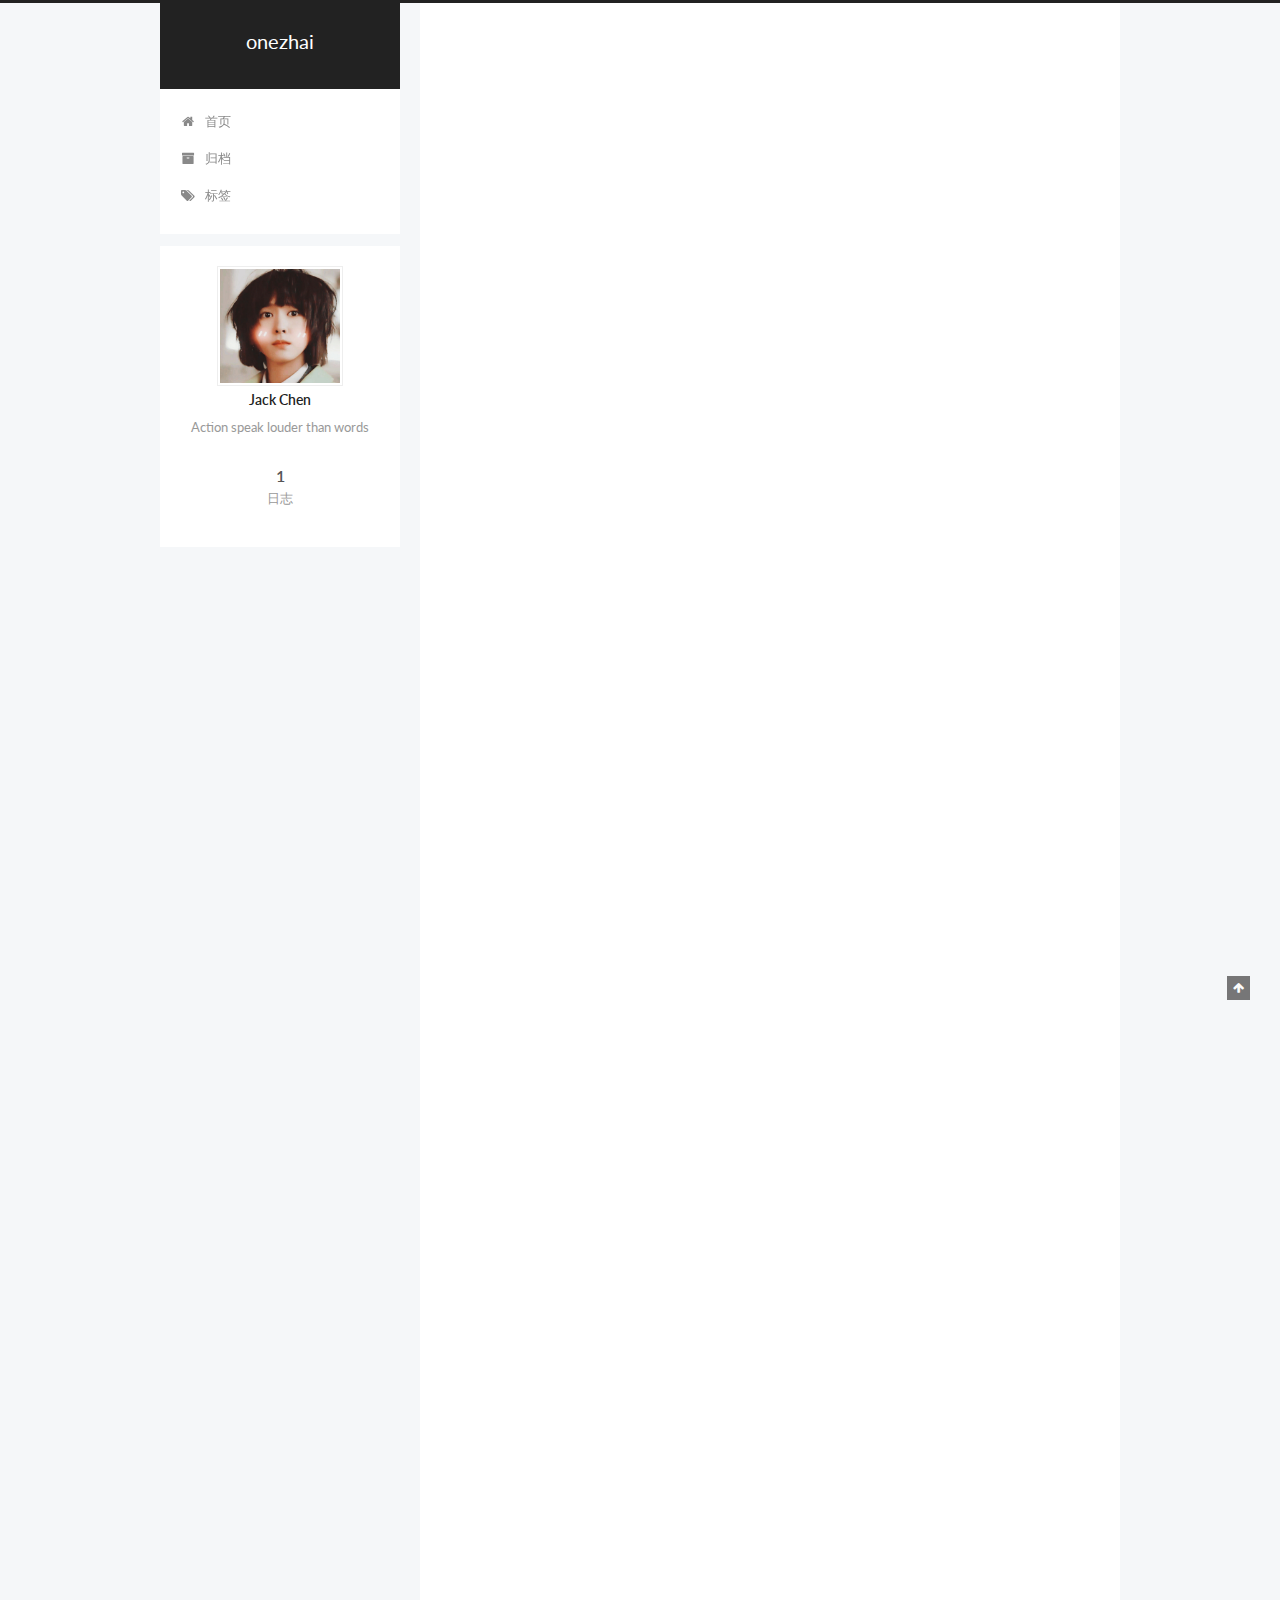
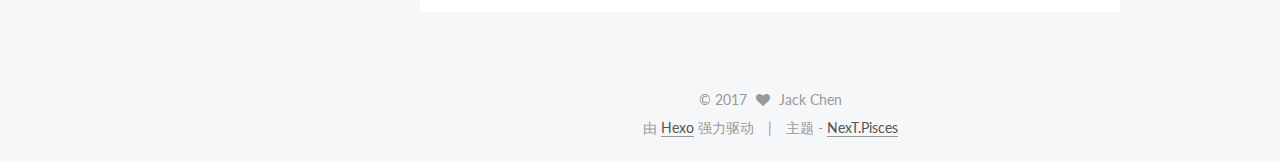
==== index.html @ 9514a241 "Site updated: 2017-02-22 21:26:00" ====
<!doctype html>



  


<html class="theme-next pisces use-motion" lang="zh-Hans">
<head>
  <meta charset="UTF-8"/>
<meta http-equiv="X-UA-Compatible" content="IE=edge" />
<meta name="viewport" content="width=device-width, initial-scale=1, maximum-scale=1"/>



<meta http-equiv="Cache-Control" content="no-transform" />
<meta http-equiv="Cache-Control" content="no-siteapp" />















  
  
  <link href="/lib/fancybox/source/jquery.fancybox.css?v=2.1.5" rel="stylesheet" type="text/css" />




  
  
  
  

  
    
    
  

  

  

  

  

  
    
    
    <link href="//fonts.googleapis.com/css?family=Lato:300,300italic,400,400italic,700,700italic&subset=latin,latin-ext" rel="stylesheet" type="text/css">
  






<link href="/lib/font-awesome/css/font-awesome.min.css?v=4.6.2" rel="stylesheet" type="text/css" />

<link href="/css/main.css?v=5.1.0" rel="stylesheet" type="text/css" />


  <meta name="keywords" content="Hexo, NexT" />








  <link rel="shortcut icon" type="image/x-icon" href="/favicon.ico?v=5.1.0" />






<meta name="description" content="Action speak louder than words">
<meta property="og:type" content="website">
<meta property="og:title" content="onezhai">
<meta property="og:url" content="http://yoursite.com/index.html">
<meta property="og:site_name" content="onezhai">
<meta property="og:description" content="Action speak louder than words">
<meta name="twitter:card" content="summary">
<meta name="twitter:title" content="onezhai">
<meta name="twitter:description" content="Action speak louder than words">



<script type="text/javascript" id="hexo.configurations">
  var NexT = window.NexT || {};
  var CONFIG = {
    root: '/',
    scheme: 'Pisces',
    sidebar: {"position":"left","display":"post","offset":12,"offset_float":0,"b2t":false,"scrollpercent":false},
    fancybox: true,
    motion: true,
    duoshuo: {
      userId: '0',
      author: '博主'
    },
    algolia: {
      applicationID: '',
      apiKey: '',
      indexName: '',
      hits: {"per_page":10},
      labels: {"input_placeholder":"Search for Posts","hits_empty":"We didn't find any results for the search: ${query}","hits_stats":"${hits} results found in ${time} ms"}
    }
  };
</script>



  <link rel="canonical" href="http://yoursite.com/"/>





  <title> onezhai </title>
</head>

<body itemscope itemtype="http://schema.org/WebPage" lang="zh-Hans">

  














  
  
    
  

  <div class="container one-collumn sidebar-position-left 
   page-home 
 ">
    <div class="headband"></div>

    <header id="header" class="header" itemscope itemtype="http://schema.org/WPHeader">
      <div class="header-inner"><div class="site-brand-wrapper">
  <div class="site-meta ">
    

    <div class="custom-logo-site-title">
      <a href="/"  class="brand" rel="start">
        <span class="logo-line-before"><i></i></span>
        <span class="site-title">onezhai</span>
        <span class="logo-line-after"><i></i></span>
      </a>
    </div>
      
        <p class="site-subtitle"></p>
      
  </div>

  <div class="site-nav-toggle">
    <button>
      <span class="btn-bar"></span>
      <span class="btn-bar"></span>
      <span class="btn-bar"></span>
    </button>
  </div>
</div>

<nav class="site-nav">
  

  
    <ul id="menu" class="menu">
      
        
        <li class="menu-item menu-item-home">
          <a href="/" rel="section">
            
              <i class="menu-item-icon fa fa-fw fa-home"></i> <br />
            
            首页
          </a>
        </li>
      
        
        <li class="menu-item menu-item-archives">
          <a href="/archives" rel="section">
            
              <i class="menu-item-icon fa fa-fw fa-archive"></i> <br />
            
            归档
          </a>
        </li>
      
        
        <li class="menu-item menu-item-tags">
          <a href="/tags" rel="section">
            
              <i class="menu-item-icon fa fa-fw fa-tags"></i> <br />
            
            标签
          </a>
        </li>
      

      
    </ul>
  

  
</nav>



 </div>
    </header>

    <main id="main" class="main">
      <div class="main-inner">
        <div class="content-wrap">
          <div id="content" class="content">
            
  <section id="posts" class="posts-expand">
    
      

  

  
  
  

  <article class="post post-type-normal " itemscope itemtype="http://schema.org/Article">
  <link itemprop="mainEntityOfPage" href="http://yoursite.com/2017/02/22/生成树与多实例生成树/">

  <span style="display:none" itemprop="author" itemscope itemtype="http://schema.org/Person">
    <meta itemprop="name" content="Jack Chen">
    <meta itemprop="description" content="">
    <meta itemprop="image" content="/uploads/touxiang.jpg">
  </span>

  <span style="display:none" itemprop="publisher" itemscope itemtype="http://schema.org/Organization">
    <meta itemprop="name" content="onezhai">
    <span style="display:none" itemprop="logo" itemscope itemtype="http://schema.org/ImageObject">
      <img style="display:none;" itemprop="url image" alt="onezhai" src="">
    </span>
  </span>

    
      <header class="post-header">

        
        
          <h1 class="post-title" itemprop="name headline">
            
            
              
                
                <a class="post-title-link" href="/2017/02/22/生成树与多实例生成树/" itemprop="url">
                  生成树与多实例生成树
                </a>
              
            
          </h1>
        

        <div class="post-meta">
          <span class="post-time">
            
              <span class="post-meta-item-icon">
                <i class="fa fa-calendar-o"></i>
              </span>
              
                <span class="post-meta-item-text">发表于</span>
              
              <time title="创建于" itemprop="dateCreated datePublished" datetime="2017-02-22T21:21:37+08:00">
                2017-02-22
              </time>
            

            

            
          </span>

          

          
            
          

          
          

          

          

          

        </div>
      </header>
    


    <div class="post-body" itemprop="articleBody">

      
      

      
        
          
            <p>生成树的作用<br>冗余（备份），消除环路，负载均衡<br>生成树是二层的协议，所以是交换机之间的协议，主要通过发送BPDU来确定网络拓扑结构，<br>BPDU（网桥协议数据单元）计算无环生成树<br>TCNBPDU 当拓扑变化时产生，主要是为了缩短mac地址表的刷新时间<br>BID （根桥ID）最小的为根桥，由根桥形成一棵“树”<br>当接入的根桥ID小于原拓扑的根桥ID时，根桥产生表更<br>功能<br>避免局域网单点故障，网络环路，解决“广播风暴”<br>路由备份，当一个交换产生故障时，环路消失，路由自动切换到另一台设备。<br>负载均衡，通过设置vlan通过的优先级，来指定固定的vlan走不通的交换设备出去，进行负载均衡，当一台交换故障，环路消失，自动切换，保证网络的连通性。<br>状态<br>BLOCKING阻塞状态 ，这时是没有“树”的。<br>Listening 侦听状态 这是互发BPDU 状态<br>learning 学习状态 这是是互相学习vlan状态，选出根<br>forwarding 建立成功<br>根桥的选举<br>比较桥ID ：优先级+mac （优先级默认都是32768+vlanid），端口默认优先级是128<br>根端口：每一个非根桥上都有一个根端口<br>比较到根桥的开销，开销小的为优，开销相同比较对端端口ID</p>
<p>STP的几种协议<br>基于vlan的有<br>pvst 和rapid-pvst<br>生成树和快速生成树</p>
<p>生成树的收敛时间大约为（30s~50s）<br>快速生成树的收敛时间为（3s）<br>MST 多实例生成树<br>多用于vlan过多的场合，把具备相同vlan特征的pvst（生成树）捆绑成一条减少vlan实例，减少资源消耗。<br>VTP vlan学习协议 ，同步vlan<br>有三个模式， server  transparent（透明模式，不发送vlan，也不学习vlan） client（客户端模式，向server学习vlan）<br>但是vlan的学习，并不是以这个为根据，而是以vtp 的修订号为依据（修订号即vlan同步的次数，没同步一次，vtp的修订号加一），修订号低的向高的学习vlan，学习的同时修订号改变。假设有一台新的交换机加入原有拓扑，修订号为高，原设备为旧设备修订号低，那么就会造成原有vlan的变化，造成无法想象的后果。<br>STP的优化<br>优化包括，快速端口，BPDU保护，BPDU过滤<br>portfast 快速端口，成功后，使得端口跳过侦听状态直接建立，端口在建立后，收到BPDU则这个特性消失<br>BPDU保护，主要防治私自接人交换机，导致网络拓扑改变，当接入交换机时，由于是二层设备，默认就开始发送BPDP来发现并划分拓扑。当开启BPDU保护时接收到或者发送BPDU时都会使得端口down<br>BPDU过滤，当接收到BPDU时，自动丢弃，不进行，BPDU的交换，确认拓扑结构<br>STP只能在access端口下配置，无法在trunk下配置。</p>

          
        
      
    </div>

    <div>
      
    </div>

    <div>
      
    </div>


    <footer class="post-footer">
      

      

      

      
      
        <div class="post-eof"></div>
      
    </footer>
  </article>


    
  </section>

  

          
          </div>
          


          

        </div>
        
          
  
  <div class="sidebar-toggle">
    <div class="sidebar-toggle-line-wrap">
      <span class="sidebar-toggle-line sidebar-toggle-line-first"></span>
      <span class="sidebar-toggle-line sidebar-toggle-line-middle"></span>
      <span class="sidebar-toggle-line sidebar-toggle-line-last"></span>
    </div>
  </div>

  <aside id="sidebar" class="sidebar">
    <div class="sidebar-inner">

      

      

      <section class="site-overview sidebar-panel sidebar-panel-active">
        <div class="site-author motion-element" itemprop="author" itemscope itemtype="http://schema.org/Person">
          <img class="site-author-image" itemprop="image"
               src="/uploads/touxiang.jpg"
               alt="Jack Chen" />
          <p class="site-author-name" itemprop="name">Jack Chen</p>
           
              <p class="site-description motion-element" itemprop="description">Action speak louder than words</p>
          
        </div>
        <nav class="site-state motion-element">
        
          
            <div class="site-state-item site-state-posts">
              <a href="/archives">
                <span class="site-state-item-count">1</span>
                <span class="site-state-item-name">日志</span>
              </a>
            </div>
          

          

          

        </nav>

        

        <div class="links-of-author motion-element">
          
        </div>

        
        

        
        

        


      </section>

      

      

    </div>
  </aside>


        
      </div>
    </main>

    <footer id="footer" class="footer">
      <div class="footer-inner">
        <div class="copyright" >
  
  &copy; 
  <span itemprop="copyrightYear">2017</span>
  <span class="with-love">
    <i class="fa fa-heart"></i>
  </span>
  <span class="author" itemprop="copyrightHolder">Jack Chen</span>
</div>


<div class="powered-by">
  由 <a class="theme-link" href="https://hexo.io">Hexo</a> 强力驱动
</div>

<div class="theme-info">
  主题 -
  <a class="theme-link" href="https://github.com/iissnan/hexo-theme-next">
    NexT.Pisces
  </a>
</div>


        

        
      </div>
    </footer>

    
      <div class="back-to-top">
        <i class="fa fa-arrow-up"></i>
        
      </div>
    
    
  </div>

  

<script type="text/javascript">
  if (Object.prototype.toString.call(window.Promise) !== '[object Function]') {
    window.Promise = null;
  }
</script>









  




  
  <script type="text/javascript" src="/lib/jquery/index.js?v=2.1.3"></script>

  
  <script type="text/javascript" src="/lib/fastclick/lib/fastclick.min.js?v=1.0.6"></script>

  
  <script type="text/javascript" src="/lib/jquery_lazyload/jquery.lazyload.js?v=1.9.7"></script>

  
  <script type="text/javascript" src="/lib/velocity/velocity.min.js?v=1.2.1"></script>

  
  <script type="text/javascript" src="/lib/velocity/velocity.ui.min.js?v=1.2.1"></script>

  
  <script type="text/javascript" src="/lib/fancybox/source/jquery.fancybox.pack.js?v=2.1.5"></script>


  


  <script type="text/javascript" src="/js/src/utils.js?v=5.1.0"></script>

  <script type="text/javascript" src="/js/src/motion.js?v=5.1.0"></script>



  
  


  <script type="text/javascript" src="/js/src/affix.js?v=5.1.0"></script>

  <script type="text/javascript" src="/js/src/schemes/pisces.js?v=5.1.0"></script>



  

  


  <script type="text/javascript" src="/js/src/bootstrap.js?v=5.1.0"></script>



  



  




	





  





  
    

    
  





  



  
  

  

  

  

  


  

</body>
</html>
---- css/main.css ----
/* normalize.css v3.0.2 | MIT License | git.io/normalize */
html {
  font-family: sans-serif; /* 1 */
  -ms-text-size-adjust: 100%; /* 2 */
  -webkit-text-size-adjust: 100%; /* 2 */
}
body {
  margin: 0;
}
article,
aside,
details,
figcaption,
figure,
footer,
header,
hgroup,
main,
menu,
nav,
section,
summary {
  display: block;
}
audio,
canvas,
progress,
video {
  display: inline-block; /* 1 */
  vertical-align: baseline; /* 2 */
}
audio:not([controls]) {
  display: none;
  height: 0;
}
[hidden],
template {
  display: none;
}
a {
  background-color: transparent;
}
a:active,
a:hover {
  outline: 0;
}
abbr[title] {
  border-bottom: 1px dotted;
}
b,
strong {
  font-weight: bold;
}
dfn {
  font-style: italic;
}
h1 {
  font-size: 2em;
  margin: 0.67em 0;
}
mark {
  background: #ff0;
  color: #000;
}
small {
  font-size: 80%;
}
sub,
sup {
  font-size: 75%;
  line-height: 0;
  position: relative;
  vertical-align: baseline;
}
sup {
  top: -0.5em;
}
sub {
  bottom: -0.25em;
}
img {
  border: 0;
}
svg:not(:root) {
  overflow: hidden;
}
figure {
  margin: 1em 40px;
}
hr {
  -moz-box-sizing: content-box;
  box-sizing: content-box;
  height: 0;
}
pre {
  overflow: auto;
}
code,
kbd,
pre,
samp {
  font-family: monospace, monospace;
  font-size: 1em;
}
button,
input,
optgroup,
select,
textarea {
  color: inherit; /* 1 */
  font: inherit; /* 2 */
  margin: 0; /* 3 */
}
button {
  overflow: visible;
}
button,
select {
  text-transform: none;
}
button,
html input[type="button"],
input[type="reset"],
input[type="submit"] {
  -webkit-appearance: button; /* 2 */
  cursor: pointer; /* 3 */
}
button[disabled],
html input[disabled] {
  cursor: default;
}
button::-moz-focus-inner,
input::-moz-focus-inner {
  border: 0;
  padding: 0;
}
input {
  line-height: normal;
}
input[type="checkbox"],
input[type="radio"] {
  box-sizing: border-box; /* 1 */
  padding: 0; /* 2 */
}
input[type="number"]::-webkit-inner-spin-button,
input[type="number"]::-webkit-outer-spin-button {
  height: auto;
}
input[type="search"] {
  -webkit-appearance: textfield; /* 1 */
  -moz-box-sizing: content-box;
  -webkit-box-sizing: content-box; /* 2 */
  box-sizing: content-box;
}
input[type="search"]::-webkit-search-cancel-button,
input[type="search"]::-webkit-search-decoration {
  -webkit-appearance: none;
}
fieldset {
  border: 1px solid #c0c0c0;
  margin: 0 2px;
  padding: 0.35em 0.625em 0.75em;
}
legend {
  border: 0; /* 1 */
  padding: 0; /* 2 */
}
textarea {
  overflow: auto;
}
optgroup {
  font-weight: bold;
}
table {
  border-collapse: collapse;
  border-spacing: 0;
}
td,
th {
  padding: 0;
}
::selection {
  background: #262a30;
  color: #fff;
}
body {
  position: relative;
  font-family: 'Lato', "PingFang SC", "Microsoft YaHei", sans-serif;
  font-size: 14px;
  line-height: 2;
  color: #555;
  background: #f5f7f9;
}
@media (max-width: 767px) {
  body {
    padding-right: 0 !important;
  }
}
@media (min-width: 768px) and (max-width: 991px) {
  body {
    padding-right: 0 !important;
  }
}
@media (min-width: 1600px) {
  body {
    font-size: 16px;
  }
}
h1,
h2,
h3,
h4,
h5,
h6 {
  margin: 0;
  padding: 0;
  font-weight: bold;
  line-height: 1.5;
  font-family: 'Lato', "PingFang SC", "Microsoft YaHei", sans-serif;
}
h2,
h3,
h4,
h5,
h6 {
  margin: 20px 0 15px;
}
h1 {
  font-size: 22px;
}
@media (max-width: 767px) {
  h1 {
    font-size: 18px;
  }
}
h2 {
  font-size: 20px;
}
@media (max-width: 767px) {
  h2 {
    font-size: 16px;
  }
}
h3 {
  font-size: 18px;
}
@media (max-width: 767px) {
  h3 {
    font-size: 14px;
  }
}
h4 {
  font-size: 16px;
}
@media (max-width: 767px) {
  h4 {
    font-size: 12px;
  }
}
h5 {
  font-size: 14px;
}
@media (max-width: 767px) {
  h5 {
    font-size: 10px;
  }
}
h6 {
  font-size: 12px;
}
@media (max-width: 767px) {
  h6 {
    font-size: 8px;
  }
}
p {
  margin: 0 0 25px 0;
}
a {
  color: #555;
  text-decoration: none;
  border-bottom: 1px solid #999;
  word-wrap: break-word;
}
a:hover {
  color: #222;
  border-bottom-color: #222;
}
ul {
  list-style: none;
}
blockquote {
  margin: 0;
  padding: 0;
}
img {
  display: block;
  margin: auto;
  max-width: 100%;
  height: auto;
}
hr {
  margin: 40px 0;
  height: 3px;
  border: none;
  background-color: #ddd;
  background-image: repeating-linear-gradient(-45deg, #fff, #fff 4px, transparent 4px, transparent 8px);
}
blockquote {
  padding: 0 15px;
  color: #666;
  border-left: 4px solid #ddd;
}
blockquote cite::before {
  content: "-";
  padding: 0 5px;
}
dt {
  font-weight: 700;
}
dd {
  margin: 0;
  padding: 0;
}
.text-left {
  text-align: left;
}
.text-center {
  text-align: center;
}
.text-right {
  text-align: right;
}
.text-justify {
  text-align: justify;
}
.text-nowrap {
  white-space: nowrap;
}
.text-lowercase {
  text-transform: lowercase;
}
.text-uppercase {
  text-transform: uppercase;
}
.text-capitalize {
  text-transform: capitalize;
}
.center-block {
  display: block;
  margin-left: auto;
  margin-right: auto;
}
.clearfix:before,
.clearfix:after {
  content: " ";
  display: table;
}
.clearfix:after {
  clear: both;
}
.pullquote {
  width: 45%;
}
.pullquote.left {
  float: left;
  margin-left: 5px;
  margin-right: 10px;
}
.pullquote.right {
  float: right;
  margin-left: 10px;
  margin-right: 5px;
}
.affix.affix.affix {
  position: fixed;
}
.translation {
  margin-top: -20px;
  font-size: 14px;
  color: #999;
}
.scrollbar-measure {
  width: 100px;
  height: 100px;
  overflow: scroll;
  position: absolute;
  top: -9999px;
}
.use-motion .motion-element {
  opacity: 0;
}
table {
  margin: 20px 0;
  width: 100%;
  border-collapse: collapse;
  border-spacing: 0;
  border: 1px solid #ddd;
  font-size: 14px;
  table-layout: fixed;
  word-wrap: break-all;
}
table>tbody>tr:nth-of-type(odd) {
  background-color: #f9f9f9;
}
table>tbody>tr:hover {
  background-color: #f5f5f5;
}
caption,
th,
td {
  padding: 8px;
  text-align: left;
  vertical-align: middle;
  font-weight: normal;
}
th,
td {
  border-bottom: 3px solid #ddd;
  border-right: 1px solid #eee;
}
th {
  padding-bottom: 10px;
  font-weight: 700;
}
td {
  border-bottom-width: 1px;
}
html,
body {
  height: 100%;
}
.container {
  position: relative;
  min-height: 100%;
}
.header-inner {
  margin: 0 auto;
  padding: 100px 0 70px;
  width: 700px;
}
@media (min-width: 1600px) {
  .container .header-inner {
    width: 900px;
  }
}
.main {
  padding-bottom: 150px;
}
.main-inner {
  margin: 0 auto;
  width: 700px;
}
@media (min-width: 1600px) {
  .container .main-inner {
    width: 900px;
  }
}
.footer {
  position: absolute;
  left: 0;
  bottom: 0;
  width: 100%;
  min-height: 50px;
}
.footer-inner {
  box-sizing: border-box;
  margin: 20px auto;
  width: 700px;
}
@media (min-width: 1600px) {
  .container .footer-inner {
    width: 900px;
  }
}
pre,
.highlight {
  overflow: auto;
  margin: 20px 0;
  padding: 0;
  font-size: 13px;
  color: #4d4d4c;
  background: #f7f7f7;
  line-height: 1.6;
}
pre,
code {
  font-family: consolas, Menlo, "PingFang SC", "Microsoft YaHei", monospace;
}
code {
  padding: 2px 4px;
  word-wrap: break-word;
  color: #4d4d4c;
  background: #f7f7f7;
  border-radius: 3px;
  font-size: 13px;
}
pre code {
  padding: 0;
  color: #4d4d4c;
  background: none;
  text-shadow: none;
}
.highlight {
  border-radius: 1px;
}
.highlight pre {
  border: none;
  margin: 0;
  padding: 10px 0;
}
.highlight table {
  margin: 0;
  width: auto;
  border: none;
}
.highlight td {
  border: none;
  padding: 0;
}
.highlight figcaption {
  font-size: 1em;
  color: #4d4d4c;
  line-height: 1em;
  margin-bottom: 1em;
}
.highlight figcaption:before,
.highlight figcaption:after {
  content: " ";
  display: table;
}
.highlight figcaption:after {
  clear: both;
}
.highlight figcaption a {
  float: right;
  color: #4d4d4c;
}
.highlight figcaption a:hover {
  border-bottom-color: #4d4d4c;
}
.highlight .gutter pre {
  padding-left: 10px;
  padding-right: 10px;
  color: #869194;
  text-align: right;
  background-color: #eff2f3;
}
.highlight .code pre {
  padding-left: 10px;
  padding-right: 10px;
  background-color: #f7f7f7;
}
.highlight .line {
  height: 20px;
}
.gutter {
  -webkit-user-select: none;
  -moz-user-select: none;
  -ms-user-select: none;
  user-select: none;
}
.gist table {
  width: auto;
}
.gist table td {
  border: none;
}
pre .deletion {
  background: #fdd;
}
pre .addition {
  background: #dfd;
}
pre .meta {
  color: #8959a8;
}
pre .comment {
  color: #8e908c;
}
pre .variable,
pre .attribute,
pre .tag,
pre .regexp,
pre .ruby .constant,
pre .xml .tag .title,
pre .xml .pi,
pre .xml .doctype,
pre .html .doctype,
pre .css .id,
pre .css .class,
pre .css .pseudo {
  color: #c82829;
}
pre .number,
pre .preprocessor,
pre .built_in,
pre .literal,
pre .params,
pre .constant,
pre .command {
  color: #f5871f;
}
pre .ruby .class .title,
pre .css .rules .attribute,
pre .string,
pre .value,
pre .inheritance,
pre .header,
pre .ruby .symbol,
pre .xml .cdata,
pre .special,
pre .number,
pre .formula {
  color: #718c00;
}
pre .title,
pre .css .hexcolor {
  color: #3e999f;
}
pre .function,
pre .python .decorator,
pre .python .title,
pre .ruby .function .title,
pre .ruby .title .keyword,
pre .perl .sub,
pre .javascript .title,
pre .coffeescript .title {
  color: #4271ae;
}
pre .keyword,
pre .javascript .function {
  color: #8959a8;
}
.full-image.full-image.full-image {
  border: none;
  max-width: 100%;
  width: auto;
  margin: 20px auto;
}
@media (min-width: 992px) {
  .full-image.full-image.full-image {
    max-width: none;
    width: 118%;
    margin: 0 -9%;
  }
}
.blockquote-center,
.page-home .post-type-quote blockquote,
.page-post-detail .post-type-quote blockquote {
  position: relative;
  margin: 40px 0;
  padding: 0;
  border-left: none;
  text-align: center;
}
.blockquote-center::before,
.page-home .post-type-quote blockquote::before,
.page-post-detail .post-type-quote blockquote::before,
.blockquote-center::after,
.page-home .post-type-quote blockquote::after,
.page-post-detail .post-type-quote blockquote::after {
  position: absolute;
  content: ' ';
  display: block;
  width: 100%;
  height: 24px;
  opacity: 0.2;
  background-repeat: no-repeat;
  background-position: 0 -6px;
  background-size: 22px 22px;
}
.blockquote-center::before,
.page-home .post-type-quote blockquote::before,
.page-post-detail .post-type-quote blockquote::before {
  top: -20px;
  background-image: url("../images/quote-l.svg");
  border-top: 1px solid #ccc;
}
.blockquote-center::after,
.page-home .post-type-quote blockquote::after,
.page-post-detail .post-type-quote blockquote::after {
  bottom: -20px;
  background-image: url("../images/quote-r.svg");
  border-bottom: 1px solid #ccc;
  background-position: 100% 8px;
}
.blockquote-center p,
.page-home .post-type-quote blockquote p,
.page-post-detail .post-type-quote blockquote p,
.blockquote-center div,
.page-home .post-type-quote blockquote div,
.page-post-detail .post-type-quote blockquote div {
  text-align: center;
}
.post .post-body .group-picture img {
  box-sizing: border-box;
  padding: 0 3px;
  border: none;
}
.post .group-picture-row {
  overflow: hidden;
  margin-top: 6px;
}
.post .group-picture-row:first-child {
  margin-top: 0;
}
.post .group-picture-column {
  float: left;
}
.page-post-detail .post-body .group-picture-column {
  float: none;
  margin-top: 10px;
  width: auto !important;
}
.page-post-detail .post-body .group-picture-column img {
  margin: 0 auto;
}
.page-archive .group-picture-container {
  overflow: hidden;
}
.page-archive .group-picture-row {
  float: left;
}
.page-archive .group-picture-row:first-child {
  margin-top: 6px;
}
.page-archive .group-picture-column {
  max-width: 150px;
  max-height: 150px;
}
.note {
  padding: 20px;
  margin: 20px 0;
  border: 1px solid #eee;
  border-left-width: 5px;
  border-radius: 3px;
}
.note h2,
.note h3,
.note h4,
.note h5,
.note h6 {
  margin-top: 0;
  margin-bottom: 5px;
}
.note p:last-child {
  margin-bottom: 0;
}
.note code {
  border-radius: 3px;
}
.note+.note {
  margin-top: -5px;
}
.default {
  border-left-color: #777;
}
.default h2,
.default h3,
.default h4,
.default h5,
.default h6 {
  color: #777;
}
.primary {
  border-left-color: #428bca;
}
.primary h2,
.primary h3,
.primary h4,
.primary h5,
.primary h6 {
  color: #428bca;
}
.success {
  border-left-color: #5cb85c;
}
.success h2,
.success h3,
.success h4,
.success h5,
.success h6 {
  color: #5cb85c;
}
.danger {
  border-left-color: #d9534f;
}
.danger h2,
.danger h3,
.danger h4,
.danger h5,
.danger h6 {
  color: #d9534f;
}
.warning {
  border-left-color: #f0ad4e;
}
.warning h2,
.warning h3,
.warning h4,
.warning h5,
.warning h6 {
  color: #f0ad4e;
}
.info {
  border-left-color: #5bc0de;
}
.info h2,
.info h3,
.info h4,
.info h5,
.info h6 {
  color: #5bc0de;
}
.exturl {
  background-color: transparent;
  cursor: pointer;
  border-bottom: 1px solid #999;
}
.exturl .fa {
  font-size: 14px;
}
.exturl:active,
.exturl:hover {
  outline: 0;
  color: #222;
  border-bottom-color: #222;
}
.btn {
  display: inline-block;
  padding: 0 20px;
  font-size: 14px;
  color: #fff;
  background: #222;
  border: 2px solid #555;
  text-decoration: none;
  border-radius: 0;
  transition-property: background-color;
  transition-duration: 0.2s;
  transition-timing-function: ease-in-out;
  transition-delay: 0s;
}
.btn:hover,
.post-button .btn:hover {
  border-color: #222;
  color: #fff;
  background: #222;
}
.btn-bar {
  display: block;
  width: 22px;
  height: 2px;
  background: #555;
  border-radius: 1px;
}
.btn-bar+.btn-bar {
  margin-top: 4px;
}
.pagination {
  margin: 120px 0 40px;
  text-align: center;
  border-top: 1px solid #eee;
}
.page-number-basic,
.pagination .prev,
.pagination .next,
.pagination .page-number,
.pagination .space {
  display: inline-block;
  position: relative;
  top: -1px;
  margin: 0 10px;
  padding: 0 10px;
  line-height: 30px;
}
@media (max-width: 767px) {
  .page-number-basic,
  .pagination .prev,
  .pagination .next,
  .pagination .page-number,
  .pagination .space {
    margin: 0 5px;
  }
}
.pagination .prev,
.pagination .next,
.pagination .page-number {
  border-bottom: 0;
  border-top: 1px solid #eee;
  transition-property: border-color;
  transition-duration: 0.2s;
  transition-timing-function: ease-in-out;
  transition-delay: 0s;
}
.pagination .prev:hover,
.pagination .next:hover,
.pagination .page-number:hover {
  border-top-color: #222;
}
.pagination .space {
  padding: 0;
  margin: 0;
}
.pagination .prev {
  margin-left: 0;
}
.pagination .next {
  margin-right: 0;
}
.pagination .page-number.current {
  color: #fff;
  background: #ccc;
  border-top-color: #ccc;
}
@media (max-width: 767px) {
  .pagination {
    border-top: none;
  }
  .pagination .prev,
  .pagination .next,
  .pagination .page-number {
    margin-bottom: 10px;
    border-top: 0;
    border-bottom: 1px solid #eee;
  }
  .pagination .prev:hover,
  .pagination .next:hover,
  .pagination .page-number:hover {
    border-bottom-color: #222;
  }
}
.comments {
  margin: 60px 20px 0;
}
.tag-cloud {
  text-align: center;
}
.tag-cloud a {
  display: inline-block;
  margin: 10px;
}
.back-to-top {
  box-sizing: border-box;
  position: fixed;
  bottom: -100px;
  right: 30px;
  z-index: 1050;
  padding: 0 6px;
  background: #222;
  font-size: 12px;
  opacity: 0.6;
  color: #fff;
  cursor: pointer;
  text-align: center;
  -webkit-transform: translateZ(0);
  transition-property: bottom;
  transition-duration: 0.2s;
  transition-timing-function: ease-in-out;
  transition-delay: 0s;
}
@media (max-width: 767px) {
  .back-to-top {
    display: none;
  }
}
@media (min-width: 768px) and (max-width: 991px) {
  .back-to-top {
    display: none;
  }
}
.back-to-top.back-to-top-on {
  bottom: 30px;
}
.header {
  background: #fff;
}
.header-inner {
  position: relative;
}
.headband {
  height: 3px;
  background: #222;
}
.site-meta {
  margin: 0;
  text-align: center;
}
@media (max-width: 767px) {
  .site-meta {
    text-align: center;
  }
}
.brand {
  position: relative;
  display: inline-block;
  padding: 0 40px;
  color: #fff;
  background: #222;
  border-bottom: none;
}
.brand:hover {
  color: #fff;
}
.logo {
  display: inline-block;
  margin-right: 5px;
  line-height: 36px;
  vertical-align: top;
}
.site-title {
  display: inline-block;
  vertical-align: top;
  line-height: 36px;
  font-size: 20px;
  font-weight: normal;
  font-family: 'Lato', "PingFang SC", "Microsoft YaHei", sans-serif;
}
.site-subtitle {
  margin-top: 10px;
  font-size: 13px;
  color: #ddd;
}
.use-motion .brand {
  opacity: 0;
}
.use-motion .logo,
.use-motion .site-title,
.use-motion .site-subtitle {
  opacity: 0;
  position: relative;
  top: -10px;
}
.site-nav-toggle {
  display: none;
  position: absolute;
  top: 10px;
  left: 10px;
}
@media (max-width: 767px) {
  .site-nav-toggle {
    display: block;
  }
}
.site-nav-toggle button {
  margin-top: 2px;
  padding: 9px 10px;
  background: transparent;
  border: none;
}
@media (max-width: 767px) {
  .site-nav {
    display: none;
    margin: 0 -10px;
    padding: 0 10px;
    clear: both;
    border-top: 1px solid #ddd;
  }
}
@media (min-width: 768px) and (max-width: 991px) {
  .site-nav {
    display: block !important;
  }
}
@media (min-width: 992px) {
  .site-nav {
    display: block !important;
  }
}
.menu {
  margin-top: 20px;
  padding-left: 0;
  text-align: center;
}
.menu .menu-item {
  display: inline-block;
  margin: 0 10px;
}
@media screen and (max-width: 767px) {
  .menu .menu-item {
    margin-top: 10px;
  }
}
.menu .menu-item a {
  display: block;
  font-size: 13px;
  text-transform: capitalize;
  line-height: inherit;
  border-bottom: 1px solid transparent;
  transition-property: border-color;
  transition-duration: 0.2s;
  transition-timing-function: ease-in-out;
  transition-delay: 0s;
}
.menu .menu-item a:hover,
.menu-item-active a {
  border-bottom-color: #222;
}
.menu .menu-item .fa {
  margin-right: 5px;
}
.use-motion .menu-item {
  opacity: 0;
}
.post-body {
  font-family: 'Lato', "PingFang SC", "Microsoft YaHei", sans-serif;
}
@media (max-width: 767px) {
  .post-body {
    word-break: break-word;
  }
}
.post-body .fancybox img {
  display: block !important;
  margin: 0 auto;
  cursor: pointer;
  cursor: zoom-in;
  cursor: -webkit-zoom-in;
}
.post-body .image-caption,
.post-body .figure .caption {
  margin: 10px auto 15px;
  text-align: center;
  font-size: 14px;
  color: #999;
  font-weight: bold;
  line-height: 1;
}
.post-sticky-flag {
  display: inline-block;
  font-size: 16px;
  -ms-transform: rotate(30deg);
  -webkit-transform: rotate(30deg);
  -moz-transform: rotate(30deg);
  -ms-transform: rotate(30deg);
  -o-transform: rotate(30deg);
  transform: rotate(30deg);
}
.posts-expand {
  padding-top: 40px;
}
@media (max-width: 767px) {
  .posts-expand {
    margin: 0 20px;
  }
  .post-body pre,
  .post-body .highlight {
    padding: 10px;
  }
  .post-body pre .gutter pre,
  .post-body .highlight .gutter pre {
    padding-right: 10px;
  }
}
@media (min-width: 992px) {
  .posts-expand .post-body {
    text-align: justify;
  }
}
.posts-expand .post-body h2,
.posts-expand .post-body h3,
.posts-expand .post-body h4,
.posts-expand .post-body h5,
.posts-expand .post-body h6 {
  padding-top: 10px;
}
.posts-expand .post-body h2 .header-anchor,
.posts-expand .post-body h3 .header-anchor,
.posts-expand .post-body h4 .header-anchor,
.posts-expand .post-body h5 .header-anchor,
.posts-expand .post-body h6 .header-anchor {
  float: right;
  margin-left: 10px;
  color: #ccc;
  border-bottom-style: none;
  visibility: hidden;
}
.posts-expand .post-body h2 .header-anchor:hover,
.posts-expand .post-body h3 .header-anchor:hover,
.posts-expand .post-body h4 .header-anchor:hover,
.posts-expand .post-body h5 .header-anchor:hover,
.posts-expand .post-body h6 .header-anchor:hover {
  color: inherit;
}
.posts-expand .post-body h2:hover .header-anchor,
.posts-expand .post-body h3:hover .header-anchor,
.posts-expand .post-body h4:hover .header-anchor,
.posts-expand .post-body h5:hover .header-anchor,
.posts-expand .post-body h6:hover .header-anchor {
  visibility: visible;
}
.posts-expand .post-body ul li {
  list-style: circle;
}
.posts-expand .post-body img {
  box-sizing: border-box;
  margin: auto;
  padding: 3px;
  border: 1px solid #ddd;
}
.posts-expand .fancybox img {
  margin: 0 auto;
}
@media (max-width: 767px) {
  .posts-collapse {
    margin: 0 20px;
  }
  .posts-collapse .post-title,
  .posts-collapse .post-meta {
    display: block;
    width: auto;
    text-align: left;
  }
}
.posts-collapse {
  position: relative;
  z-index: 1010;
  margin-left: 55px;
}
.posts-collapse::after {
  content: " ";
  position: absolute;
  top: 20px;
  left: 0;
  margin-left: -2px;
  width: 4px;
  height: 100%;
  background: #f5f5f5;
  z-index: -1;
}
@media (max-width: 767px) {
  .posts-collapse {
    margin: 0 20px;
  }
}
.posts-collapse .collection-title {
  position: relative;
  margin: 60px 0;
}
.posts-collapse .collection-title h2 {
  margin-left: 20px;
}
.posts-collapse .collection-title small {
  color: #bbb;
}
.posts-collapse .collection-title::before {
  content: " ";
  position: absolute;
  left: 0;
  top: 50%;
  margin-left: -4px;
  margin-top: -4px;
  width: 8px;
  height: 8px;
  background: #bbb;
  border-radius: 50%;
}
.posts-collapse .post {
  margin: 30px 0;
}
.posts-collapse .post-header {
  position: relative;
  transition-duration: 0.2s;
  transition-timing-function: ease-in-out;
  transition-delay: 0s;
  transition-property: border;
  border-bottom: 1px dashed #ccc;
}
.posts-collapse .post-header::before {
  content: " ";
  position: absolute;
  left: 0;
  top: 12px;
  width: 6px;
  height: 6px;
  margin-left: -4px;
  background: #bbb;
  border-radius: 50%;
  border: 1px solid #fff;
  transition-duration: 0.2s;
  transition-timing-function: ease-in-out;
  transition-delay: 0s;
  transition-property: background;
}
.posts-collapse .post-header:hover {
  border-bottom-color: #666;
}
.posts-collapse .post-header:hover::before {
  background: #222;
}
.posts-collapse .post-meta {
  position: absolute;
  font-size: 12px;
  left: 20px;
  top: 5px;
}
.posts-collapse .post-comments-count {
  display: none;
}
.posts-collapse .post-title {
  margin-left: 60px;
  font-size: 16px;
  font-weight: normal;
  line-height: inherit;
}
.posts-collapse .post-title::after {
  margin-left: 3px;
  opacity: 0.6;
}
.posts-collapse .post-title a {
  color: #666;
  border-bottom: none;
}
.page-home .post-type-quote .post-header,
.page-post-detail .post-type-quote .post-header,
.page-home .post-type-quote .post-tags,
.page-post-detail .post-type-quote .post-tags {
  display: none;
}
.posts-expand .post-title {
  font-size: 26px;
  text-align: center;
  word-break: break-word;
  font-weight: 400;
}
@media (max-width: 767px) {
  .posts-expand .post-title {
    font-size: 22px;
  }
}
.posts-expand .post-title-link {
  display: inline-block;
  position: relative;
  color: #555;
  border-bottom: none;
  line-height: 1.2;
  vertical-align: top;
}
.posts-expand .post-title-link::before {
  content: "";
  position: absolute;
  width: 100%;
  height: 2px;
  bottom: 0;
  left: 0;
  background-color: #000;
  visibility: hidden;
  -webkit-transform: scaleX(0);
  -moz-transform: scaleX(0);
  -ms-transform: scaleX(0);
  -o-transform: scaleX(0);
  transform: scaleX(0);
  transition-duration: 0.2s;
  transition-timing-function: ease-in-out;
  transition-delay: 0s;
}
.posts-expand .post-title-link:hover::before {
  visibility: visible;
  -webkit-transform: scaleX(1);
  -moz-transform: scaleX(1);
  -ms-transform: scaleX(1);
  -o-transform: scaleX(1);
  transform: scaleX(1);
}
.posts-expand .post-title-link .fa {
  font-size: 16px;
}
.posts-expand .post-meta {
  margin: 3px 0 60px 0;
  color: #999;
  font-family: 'Lato', "PingFang SC", "Microsoft YaHei", sans-serif;
  font-size: 12px;
  text-align: center;
}
.posts-expand .post-meta .post-category-list {
  display: inline-block;
  margin: 0;
  padding: 3px;
}
.posts-expand .post-meta .post-category-list-link {
  color: #999;
}
.posts-expand .post-meta .post-description {
  font-size: 14px;
  margin-top: 2px;
}
.post-meta-divider {
  margin: 0 0.5em;
}
.post-meta-item-icon {
  margin-right: 3px;
}
@media (min-width: 768px) and (max-width: 991px) {
  .post-meta-item-icon {
    display: inline-block;
  }
}
@media (max-width: 767px) {
  .post-meta-item-icon {
    display: inline-block;
  }
}
@media (min-width: 768px) and (max-width: 991px) {
  .post-meta-item-text {
    display: none;
  }
}
@media (max-width: 767px) {
  .post-meta-item-text {
    display: none;
  }
}
@media (max-width: 767px) {
  .posts-expand .post-comments-count {
    display: none;
  }
}
.social-like {
  font-size: 14px;
  height: 20px;
  text-align: center;
  border-top: 1px solid #eee;
  padding-top: 9px;
  margin-top: 45px;
  display: flex;
  justify-content: center;
}
.vk_like {
  width: 85px;
  height: 21px;
  padding-top: 7px;
  align-self: center;
}
.fb_like {
  height: 30px;
  align-self: center;
}
.post-button {
  margin-top: 50px;
}
.post-button .btn {
  color: #555;
  font-size: 14px;
  background: #fff;
  border-radius: 2px;
  line-height: 2;
  margin: 0 4px 8px 4px;
}
.post-button .fa-fw {
  width: 1.285714285714286em;
  text-align: left;
}
.posts-expand .post-tags {
  margin-top: 40px;
  text-align: center;
}
.posts-expand .post-tags a {
  display: inline-block;
  margin-right: 10px;
  font-size: 13px;
}
.post-nav {
  display: table;
  margin-top: 15px;
  width: 100%;
  border-top: 1px solid #eee;
}
.post-nav-divider {
  display: table-cell;
  width: 10%;
}
.post-nav-item {
  display: table-cell;
  padding: 10px 0 0 0;
  width: 45%;
  vertical-align: top;
}
.post-nav-item a {
  position: relative;
  display: block;
  line-height: 25px;
  font-size: 14px;
  color: #555;
  border-bottom: none;
}
.post-nav-item a:hover {
  color: #222;
  border-bottom: none;
}
.post-nav-item a:active {
  top: 2px;
}
.post-nav-item .fa {
  position: absolute;
  top: 8px;
  left: 0;
  font-size: 12px;
}
.post-nav-next a {
  padding-left: 15px;
}
.post-nav-prev {
  text-align: right;
}
.post-nav-prev a {
  padding-right: 15px;
}
.post-nav-prev .fa {
  right: 0;
  left: auto;
}
.posts-expand .post-eof {
  display: block;
  margin: 80px auto 60px;
  width: 8%;
  height: 1px;
  background: #ccc;
  text-align: center;
}
.post:last-child .post-eof.post-eof.post-eof {
  display: none;
}
.post-gallery {
  display: table;
  table-layout: fixed;
  width: 100%;
  border-collapse: separate;
}
.post-gallery-row {
  display: table-row;
}
.post-gallery .post-gallery-img {
  display: table-cell;
  text-align: center;
  vertical-align: middle;
  border: none;
}
.post-gallery .post-gallery-img img {
  max-width: 100%;
  max-height: 100%;
  border: none;
}
.fancybox-close,
.fancybox-close:hover {
  border: none;
}
.sidebar {
  position: fixed;
  right: 0;
  top: 0;
  bottom: 0;
  width: 0;
  z-index: 1040;
  box-shadow: inset 0 2px 6px #000;
  background: #222;
  -webkit-transform: translateZ(0);
}
.sidebar a {
  color: #999;
  border-bottom-color: #555;
}
.sidebar a:hover {
  color: #eee;
}
@media (min-width: 768px) and (max-width: 991px) {
  .sidebar {
    display: none !important;
  }
}
@media (max-width: 767px) {
  .sidebar {
    display: none !important;
  }
}
.sidebar-inner {
  position: relative;
  padding: 20px 10px;
  color: #999;
  text-align: center;
}
.sidebar-toggle {
  position: fixed;
  right: 50px;
  bottom: 45px;
  width: 15px;
  height: 15px;
  padding: 5px;
  background: #222;
  line-height: 0;
  z-index: 1050;
  cursor: pointer;
  -webkit-transform: translateZ(0);
}
@media (min-width: 768px) and (max-width: 991px) {
  .sidebar-toggle {
    display: none;
  }
}
@media (max-width: 767px) {
  .sidebar-toggle {
    display: none;
  }
}
.sidebar-toggle-line {
  position: relative;
  display: inline-block;
  vertical-align: top;
  height: 2px;
  width: 100%;
  background: #fff;
  margin-top: 3px;
}
.sidebar-toggle-line:first-child {
  margin-top: 0;
}
.site-author-image {
  display: block;
  margin: 0 auto;
  padding: 2px;
  max-width: 120px;
  height: auto;
  border: 1px solid #eee;
}
.site-author-name {
  margin: 0;
  text-align: center;
  color: #222;
  font-weight: 600;
}
.site-description {
  margin-top: 0;
  text-align: center;
  font-size: 13px;
  color: #999;
}
.site-state {
  overflow: hidden;
  line-height: 1.4;
  white-space: nowrap;
  text-align: center;
}
.site-state-item {
  display: inline-block;
  padding: 0 15px;
  border-left: 1px solid #eee;
}
.site-state-item:first-child {
  border-left: none;
}
.site-state-item a {
  border-bottom: none;
}
.site-state-item-count {
  display: block;
  text-align: center;
  color: inherit;
  font-weight: 600;
  font-size: 16px;
}
.site-state-item-name {
  font-size: 13px;
  color: #999;
}
.feed-link {
  margin-top: 20px;
}
.feed-link a {
  display: inline-block;
  padding: 0 15px;
  color: #fc6423;
  border: 1px solid #fc6423;
  border-radius: 4px;
}
.feed-link a i {
  color: #fc6423;
  font-size: 14px;
}
.feed-link a:hover {
  color: #fff;
  background: #fc6423;
}
.feed-link a:hover i {
  color: #fff;
}
.links-of-author {
  margin-top: 20px;
}
.links-of-author a {
  display: inline-block;
  vertical-align: middle;
  margin-right: 10px;
  margin-bottom: 10px;
  border-bottom-color: #555;
  font-size: 13px;
}
.links-of-author a:before {
  display: inline-block;
  vertical-align: middle;
  margin-right: 3px;
  content: " ";
  width: 4px;
  height: 4px;
  border-radius: 50%;
  background: #6cffad;
}
.links-of-blogroll {
  font-size: 13px;
}
.links-of-blogroll-title {
  margin-top: 20px;
  font-size: 14px;
  font-weight: 600;
}
.links-of-blogroll-list {
  margin: 0;
  padding: 0;
}
.links-of-blogroll-item {
  padding: 2px 10px;
}
.sidebar-nav {
  margin: 0 0 20px;
  padding-left: 0;
}
.sidebar-nav li {
  display: inline-block;
  cursor: pointer;
  border-bottom: 1px solid transparent;
  font-size: 14px;
  color: #555;
}
.sidebar-nav li:hover {
  color: #fc6423;
}
.page-post-detail .sidebar-nav-toc {
  padding: 0 5px;
}
.page-post-detail .sidebar-nav-overview {
  margin-left: 10px;
}
.sidebar-nav .sidebar-nav-active {
  color: #fc6423;
  border-bottom-color: #fc6423;
}
.sidebar-nav .sidebar-nav-active:hover {
  color: #fc6423;
}
.sidebar-panel {
  display: none;
}
.sidebar-panel-active {
  display: block;
}
.post-toc-empty {
  font-size: 14px;
  color: #666;
}
.post-toc-wrap {
  overflow: hidden;
}
.post-toc {
  overflow: auto;
}
.post-toc ol {
  margin: 0;
  padding: 0 2px 5px 10px;
  text-align: left;
  list-style: none;
  font-size: 14px;
}
.post-toc ol > ol {
  padding-left: 0;
}
.post-toc ol a {
  transition-duration: 0.2s;
  transition-timing-function: ease-in-out;
  transition-delay: 0s;
  transition-property: all;
  color: #666;
  border-bottom-color: #ccc;
}
.post-toc ol a:hover {
  color: #000;
  border-bottom-color: #000;
}
.post-toc .nav-item {
  overflow: hidden;
  text-overflow: ellipsis;
  white-space: nowrap;
  line-height: 1.8;
}
.post-toc .nav .nav-child {
  display: none;
}
.post-toc .nav .active > .nav-child {
  display: block;
}
.post-toc .nav .active-current > .nav-child {
  display: block;
}
.post-toc .nav .active-current > .nav-child > .nav-item {
  display: block;
}
.post-toc .nav .active > a {
  color: #fc6423;
  border-bottom-color: #fc6423;
}
.post-toc .nav .active-current > a {
  color: #fc6423;
}
.post-toc .nav .active-current > a:hover {
  color: #fc6423;
}
.footer {
  font-size: 14px;
  color: #999;
}
.footer img {
  border: none;
}
.footer-inner {
  text-align: center;
}
.with-love {
  display: inline-block;
  margin: 0 5px;
}
.powered-by,
.theme-info {
  display: inline-block;
}
.powered-by {
  margin-right: 10px;
}
.powered-by::after {
  content: "|";
  padding-left: 10px;
}
.cc-license {
  margin-top: 10px;
  text-align: center;
}
.cc-license .cc-opacity {
  opacity: 0.7;
  border-bottom: none;
}
.cc-license .cc-opacity:hover {
  opacity: 0.9;
}
.cc-license img {
  display: inline-block;
}
.theme-next #ds-thread #ds-reset {
  color: #555;
}
.theme-next #ds-thread #ds-reset .ds-replybox {
  margin-bottom: 30px;
}
.theme-next #ds-thread #ds-reset .ds-replybox .ds-avatar,
.theme-next #ds-reset .ds-avatar img {
  box-shadow: none;
}
.theme-next #ds-thread #ds-reset .ds-textarea-wrapper {
  border-color: #c7d4e1;
  background: none;
  border-top-right-radius: 3px;
  border-top-left-radius: 3px;
}
.theme-next #ds-thread #ds-reset .ds-textarea-wrapper textarea {
  height: 60px;
}
.theme-next #ds-reset .ds-rounded-top {
  border-radius: 0;
}
.theme-next #ds-thread #ds-reset .ds-post-toolbar {
  box-sizing: border-box;
  border: 1px solid #c7d4e1;
  background: #f6f8fa;
}
.theme-next #ds-thread #ds-reset .ds-post-options {
  height: 40px;
  border: none;
  background: none;
}
.theme-next #ds-thread #ds-reset .ds-toolbar-buttons {
  top: 11px;
}
.theme-next #ds-thread #ds-reset .ds-sync {
  top: 5px;
}
.theme-next #ds-thread #ds-reset .ds-post-button {
  top: 4px;
  right: 5px;
  width: 90px;
  height: 30px;
  border: 1px solid #c5ced7;
  border-radius: 3px;
  background-image: linear-gradient(#fbfbfc, #f5f7f9);
  color: #60676d;
}
.theme-next #ds-thread #ds-reset .ds-post-button:hover {
  background-position: 0 -30px;
  color: #60676d;
}
.theme-next #ds-thread #ds-reset .ds-comments-info {
  padding: 10px 0;
}
.theme-next #ds-thread #ds-reset .ds-sort {
  display: none;
}
.theme-next #ds-thread #ds-reset li.ds-tab a.ds-current {
  border: none;
  background: #f6f8fa;
  color: #60676d;
}
.theme-next #ds-thread #ds-reset li.ds-tab a.ds-current:hover {
  background-color: #e9f0f7;
  color: #60676d;
}
.theme-next #ds-thread #ds-reset li.ds-tab a {
  border-radius: 2px;
  padding: 5px;
}
.theme-next #ds-thread #ds-reset .ds-login-buttons p {
  color: #999;
  line-height: 36px;
}
.theme-next #ds-thread #ds-reset .ds-login-buttons .ds-service-list li {
  height: 28px;
}
.theme-next #ds-thread #ds-reset .ds-service-list a {
  background: none;
  padding: 5px;
  border: 1px solid;
  border-radius: 3px;
  text-align: center;
}
.theme-next #ds-thread #ds-reset .ds-service-list a:hover {
  color: #fff;
  background: #666;
}
.theme-next #ds-thread #ds-reset .ds-service-list .ds-weibo {
  color: #fc9b00;
  border-color: #fc9b00;
}
.theme-next #ds-thread #ds-reset .ds-service-list .ds-weibo:hover {
  background: #fc9b00;
}
.theme-next #ds-thread #ds-reset .ds-service-list .ds-qq {
  color: #60a3ec;
  border-color: #60a3ec;
}
.theme-next #ds-thread #ds-reset .ds-service-list .ds-qq:hover {
  background: #60a3ec;
}
.theme-next #ds-thread #ds-reset .ds-service-list .ds-renren {
  color: #2e7ac4;
  border-color: #2e7ac4;
}
.theme-next #ds-thread #ds-reset .ds-service-list .ds-renren:hover {
  background: #2e7ac4;
}
.theme-next #ds-thread #ds-reset .ds-service-list .ds-douban {
  color: #37994c;
  border-color: #37994c;
}
.theme-next #ds-thread #ds-reset .ds-service-list .ds-douban:hover {
  background: #37994c;
}
.theme-next #ds-thread #ds-reset .ds-service-list .ds-kaixin {
  color: #fef20d;
  border-color: #fef20d;
}
.theme-next #ds-thread #ds-reset .ds-service-list .ds-kaixin:hover {
  background: #fef20d;
}
.theme-next #ds-thread #ds-reset .ds-service-list .ds-netease {
  color: #f00;
  border-color: #f00;
}
.theme-next #ds-thread #ds-reset .ds-service-list .ds-netease:hover {
  background: #f00;
}
.theme-next #ds-thread #ds-reset .ds-service-list .ds-sohu {
  color: #ffcb05;
  border-color: #ffcb05;
}
.theme-next #ds-thread #ds-reset .ds-service-list .ds-sohu:hover {
  background: #ffcb05;
}
.theme-next #ds-thread #ds-reset .ds-service-list .ds-baidu {
  color: #2831e0;
  border-color: #2831e0;
}
.theme-next #ds-thread #ds-reset .ds-service-list .ds-baidu:hover {
  background: #2831e0;
}
.theme-next #ds-thread #ds-reset .ds-service-list .ds-google {
  color: #166bec;
  border-color: #166bec;
}
.theme-next #ds-thread #ds-reset .ds-service-list .ds-google:hover {
  background: #166bec;
}
.theme-next #ds-thread #ds-reset .ds-service-list .ds-weixin {
  color: #00ce0d;
  border-color: #00ce0d;
}
.theme-next #ds-thread #ds-reset .ds-service-list .ds-weixin:hover {
  background: #00ce0d;
}
.theme-next #ds-thread #ds-reset .ds-service-list .ds-more-services {
  border: none;
}
.theme-next #ds-thread #ds-reset .ds-service-list .ds-more-services:hover {
  background: none;
}
.theme-next #ds-reset .duoshuo-ua-admin {
  display: inline-block;
  color: #f00;
}
.theme-next #ds-reset .duoshuo-ua-platform,
.theme-next #ds-reset .duoshuo-ua-browser {
  color: #ccc;
}
.theme-next #ds-reset .duoshuo-ua-platform .fa,
.theme-next #ds-reset .duoshuo-ua-browser .fa {
  display: inline-block;
  margin-right: 3px;
}
.theme-next #ds-reset .duoshuo-ua-separator {
  display: inline-block;
  margin-left: 5px;
}
.theme-next .this_ua {
  background-color: #ccc !important;
  border-radius: 4px;
  padding: 0 5px !important;
  margin: 1px 1px !important;
  border: 1px solid #bbb !important;
  color: #fff;
  display: inline-block !important;
}
.theme-next .this_ua.admin {
  background-color: #d9534f !important;
  border-color: #d9534f !important;
}
.theme-next .this_ua.platform.iOS,
.theme-next .this_ua.platform.Mac,
.theme-next .this_ua.platform.Windows {
  background-color: #39b3d7 !important;
  border-color: #46b8da !important;
}
.theme-next .this_ua.platform.Linux {
  background-color: #3a3a3a !important;
  border-color: #1f1f1f !important;
}
.theme-next .this_ua.platform.Android {
  background-color: #00c47d !important;
  border-color: #01b171 !important;
}
.theme-next .this_ua.browser.Mobile,
.theme-next .this_ua.browser.Chrome {
  background-color: #5cb85c !important;
  border-color: #4cae4c !important;
}
.theme-next .this_ua.browser.Firefox {
  background-color: #f0ad4e !important;
  border-color: #eea236 !important;
}
.theme-next .this_ua.browser.Maxthon,
.theme-next .this_ua.browser.IE {
  background-color: #428bca !important;
  border-color: #357ebd !important;
}
.theme-next .this_ua.browser.baidu,
.theme-next .this_ua.browser.UCBrowser,
.theme-next .this_ua.browser.Opera {
  background-color: #d9534f !important;
  border-color: #d43f3a !important;
}
.theme-next .this_ua.browser.Android,
.theme-next .this_ua.browser.QQBrowser {
  background-color: #78ace9 !important;
  border-color: #4cae4c !important;
}
.cloud-tie-wrapper img {
  display: inline-block;
}
.cloud-tie-wrapper .total-txt {
  font-size: 1em !important;
}
.cloud-tie-join-count .join-count {
  color: #555 !important;
  font-size: inherit !important;
  margin: 0 !important;
}
.post-spread {
  margin-top: 20px;
  text-align: center;
}
.jiathis_style {
  display: inline-block;
}
.jiathis_style a {
  border: none;
}
.post-spread {
  margin-top: 20px;
  text-align: center;
}
.bdshare-slide-button-box a {
  border: none;
}
.bdsharebuttonbox {
  display: inline-block;
}
.bdsharebuttonbox a {
  border: none;
}
.local-search-pop-overlay {
  position: fixed;
  width: 100%;
  height: 100%;
  top: 0;
  left: 0;
  z-index: 2080;
  background-color: rgba(0,0,0,0.3);
}
.local-search-popup {
  display: none;
  position: fixed;
  top: 10%;
  left: 50%;
  margin-left: -350px;
  width: 700px;
  height: 80%;
  padding: 0;
  background: #fff;
  color: #333;
  z-index: 9999;
  border-radius: 5px;
}
@media (max-width: 767px) {
  .local-search-popup {
    padding: 0;
    top: 0;
    left: 0;
    margin: 0;
    width: 100%;
    height: 100%;
    border-radius: 0;
  }
}
.local-search-popup ul.search-result-list {
  padding: 0;
  margin: 0 5px;
}
.local-search-popup p.search-result {
  border-bottom: 1px dashed #ccc;
  padding: 5px 0;
}
.local-search-popup a.search-result-title {
  font-weight: bold;
  font-size: 16px;
}
.local-search-popup .search-keyword {
  border-bottom: 1px dashed #f00;
  font-size: 14px;
  font-weight: bold;
  color: #f00;
}
.local-search-popup .local-search-header {
  padding: 5px;
  height: 36px;
  background: #f5f5f5;
  border-top-left-radius: 5px;
  border-top-right-radius: 5px;
}
.local-search-popup #local-search-result {
  overflow: auto;
  position: relative;
  padding: 5px 25px;
  height: calc(100% - 55px);
}
.local-search-popup .local-search-input-wrapper {
  display: inline-block;
  width: calc(100% - 60px);
  height: 36px;
  line-height: 36px;
  padding: 0 5px;
}
.local-search-popup .local-search-input-wrapper input {
  padding: 8px 0;
  height: 20px;
  display: block;
  width: 100%;
  outline: none;
  border: none;
  background: transparent;
  vertical-align: middle;
}
.local-search-popup .search-icon,
.local-search-popup .popup-btn-close {
  display: inline-block;
  font-size: 18px;
  color: #999;
  height: 36px;
  width: 18px;
}
.local-search-popup .search-icon {
  float: left;
}
.local-search-popup .popup-btn-close {
  border-left: 1px solid #eee;
  float: right;
  cursor: pointer;
  padding-left: 10px;
}
.local-search-popup #no-result {
  position: absolute;
  left: 50%;
  top: 50%;
  -webkit-transform: translate(-50%, -50%);
  -webkit-transform: translate(-50%, -50%);
  -moz-transform: translate(-50%, -50%);
  -ms-transform: translate(-50%, -50%);
  -o-transform: translate(-50%, -50%);
  transform: translate(-50%, -50%);
  color: #ccc;
}
@media (min-width: 768px) and (max-width: 991px) {
  .busuanzi-count {
    width: auto;
  }
}
@media (max-width: 767px) {
  .busuanzi-count {
    width: auto;
  }
}
.site-uv,
.site-pv,
.page-pv {
  display: inline-block;
}
.site-uv .busuanzi-value,
.site-pv .busuanzi-value,
.page-pv .busuanzi-value {
  margin: 0 5px;
}
.site-uv {
  margin-right: 10px;
}
.site-uv::after {
  content: "|";
  padding-left: 10px;
}
.use-motion .post {
  opacity: 0;
}
.page-archive .archive-page-counter {
  position: relative;
  top: 3px;
  left: 20px;
}
@media (max-width: 767px) {
  .page-archive .archive-page-counter {
    top: 5px;
  }
}
.page-archive .posts-collapse .archive-move-on {
  position: absolute;
  top: 11px;
  left: 0;
  margin-left: -6px;
  width: 10px;
  height: 10px;
  opacity: 0.5;
  background: #555;
  border: 1px solid #fff;
  border-radius: 50%;
}
.category-all-page .category-all-title {
  text-align: center;
}
.category-all-page .category-all {
  margin-top: 20px;
}
.category-all-page .category-list {
  margin: 0;
  padding: 0;
  list-style: none;
}
.category-all-page .category-list-item {
  margin: 5px 10px;
}
.category-all-page .category-list-count {
  color: #bbb;
}
.category-all-page .category-list-count:before {
  display: inline;
  content: " (";
}
.category-all-page .category-list-count:after {
  display: inline;
  content: ") ";
}
.category-all-page .category-list-child {
  padding-left: 10px;
}
#schedule ul#event-list {
  padding-left: 30px;
}
#schedule ul#event-list hr {
  margin: 20px 0 45px 0 !important;
  background: #222;
}
#schedule ul#event-list hr:after {
  display: inline-block;
  content: 'NOW';
  background: #222;
  color: #fff;
  font-weight: bold;
  text-align: right;
  padding: 0 5px;
}
#schedule ul#event-list li.event {
  margin: 20px 0px;
  background: #f9f9f9;
  padding-left: 10px;
  min-height: 40px;
}
#schedule ul#event-list li.event h2.event-summary {
  margin: 0;
  padding-bottom: 3px;
}
#schedule ul#event-list li.event h2.event-summary:before {
  display: inline-block;
  font-family: FontAwesome;
  font-size: 8px;
  content: '\f111';
  vertical-align: middle;
  margin-right: 25px;
  color: #bbb;
}
#schedule ul#event-list li.event span.event-relative-time {
  display: inline-block;
  font-size: 12px;
  font-weight: 400;
  padding-left: 12px;
  color: #bbb;
}
#schedule ul#event-list li.event span.event-details {
  display: block;
  color: #bbb;
  margin-left: 56px;
  padding-top: 3px;
  padding-bottom: 6px;
  text-indent: -24px;
  line-height: 18px;
}
#schedule ul#event-list li.event span.event-details:before {
  text-indent: 0;
  display: inline-block;
  width: 14px;
  font-family: FontAwesome;
  text-align: center;
  margin-right: 9px;
  color: #bbb;
}
#schedule ul#event-list li.event span.event-details.event-location:before {
  content: '\f041';
}
#schedule ul#event-list li.event span.event-details.event-duration:before {
  content: '\f017';
}
#schedule ul#event-list li.event-past {
  background: #fcfcfc;
}
#schedule ul#event-list li.event-past > * {
  opacity: 0.6;
}
#schedule ul#event-list li.event-past h2.event-summary {
  color: #bbb;
}
#schedule ul#event-list li.event-past h2.event-summary:before {
  color: #dfdfdf;
}
#schedule ul#event-list li.event-now {
  background: #222;
  color: #fff;
  padding: 15px 0 15px 10px;
}
#schedule ul#event-list li.event-now h2.event-summary:before {
  -webkit-transform: scale(1.2);
  -moz-transform: scale(1.2);
  -ms-transform: scale(1.2);
  -o-transform: scale(1.2);
  transform: scale(1.2);
  color: #fff;
  animation: dot-flash 1s alternate infinite ease-in-out;
}
#schedule ul#event-list li.event-now * {
  color: #fff !important;
}
@-moz-keyframes dot-flash {
  from {
    opacity: 1;
    -webkit-transform: scale(1.1);
    -moz-transform: scale(1.1);
    -ms-transform: scale(1.1);
    -o-transform: scale(1.1);
    transform: scale(1.1);
  }
  to {
    opacity: 0;
    -webkit-transform: scale(1);
    -moz-transform: scale(1);
    -ms-transform: scale(1);
    -o-transform: scale(1);
    transform: scale(1);
  }
}
@-webkit-keyframes dot-flash {
  from {
    opacity: 1;
    -webkit-transform: scale(1.1);
    -moz-transform: scale(1.1);
    -ms-transform: scale(1.1);
    -o-transform: scale(1.1);
    transform: scale(1.1);
  }
  to {
    opacity: 0;
    -webkit-transform: scale(1);
    -moz-transform: scale(1);
    -ms-transform: scale(1);
    -o-transform: scale(1);
    transform: scale(1);
  }
}
@-o-keyframes dot-flash {
  from {
    opacity: 1;
    -webkit-transform: scale(1.1);
    -moz-transform: scale(1.1);
    -ms-transform: scale(1.1);
    -o-transform: scale(1.1);
    transform: scale(1.1);
  }
  to {
    opacity: 0;
    -webkit-transform: scale(1);
    -moz-transform: scale(1);
    -ms-transform: scale(1);
    -o-transform: scale(1);
    transform: scale(1);
  }
}
@keyframes dot-flash {
  from {
    opacity: 1;
    -webkit-transform: scale(1.1);
    -moz-transform: scale(1.1);
    -ms-transform: scale(1.1);
    -o-transform: scale(1.1);
    transform: scale(1.1);
  }
  to {
    opacity: 0;
    -webkit-transform: scale(1);
    -moz-transform: scale(1);
    -ms-transform: scale(1);
    -o-transform: scale(1);
    transform: scale(1);
  }
}
.page-post-detail .sidebar-toggle-line {
  background: #fc6423;
}
.page-post-detail .comments {
  overflow: hidden;
}
.header {
  position: relative;
  margin: 0 auto;
  width: 960px;
}
@media (min-width: 768px) and (max-width: 991px) {
  .header {
    width: auto;
  }
}
@media (max-width: 767px) {
  .header {
    width: auto;
  }
}
.header-inner {
  position: absolute;
  top: 0;
  overflow: hidden;
  padding: 0;
  width: 240px;
  background: #fff;
  box-shadow: initial;
  border-radius: initial;
}
@media (min-width: 1600px) {
  .container .header-inner {
    width: 240px;
  }
}
@media (min-width: 768px) and (max-width: 991px) {
  .header-inner {
    position: relative;
    width: auto;
    border-radius: initial;
  }
}
@media (max-width: 767px) {
  .header-inner {
    position: relative;
    width: auto;
    border-radius: initial;
  }
}
.main:before,
.main:after {
  content: " ";
  display: table;
}
.main:after {
  clear: both;
}
@media (min-width: 768px) and (max-width: 991px) {
  .main {
    padding-bottom: 100px;
  }
}
@media (max-width: 767px) {
  .main {
    padding-bottom: 100px;
  }
}
.container .main-inner {
  width: 960px;
}
@media (min-width: 768px) and (max-width: 991px) {
  .container .main-inner {
    width: auto;
  }
}
@media (max-width: 767px) {
  .container .main-inner {
    width: auto;
  }
}
.content-wrap {
  float: right;
  box-sizing: border-box;
  padding: 40px;
  width: 700px;
  background: #fff;
  min-height: 700px;
  box-shadow: initial;
  border-radius: initial;
}
@media (min-width: 768px) and (max-width: 991px) {
  .content-wrap {
    width: 100%;
    padding: 20px;
    border-radius: initial;
  }
}
@media (max-width: 767px) {
  .content-wrap {
    width: 100%;
    padding: 20px;
    min-height: auto;
    border-radius: initial;
  }
}
.sidebar {
  position: static;
  float: left;
  margin-top: 300px;
  width: 240px;
  background: #f5f7f9;
  box-shadow: none;
}
@media (min-width: 768px) and (max-width: 991px) {
  .sidebar {
    display: none;
  }
}
@media (max-width: 767px) {
  .sidebar {
    display: none;
  }
}
.sidebar-toggle {
  display: none;
}
.footer-inner {
  width: 960px;
  padding-left: 260px;
}
@media (min-width: 768px) and (max-width: 991px) {
  .footer-inner {
    width: auto;
    padding-left: 0;
  }
}
@media (max-width: 767px) {
  .footer-inner {
    width: auto;
    padding-left: 0;
  }
}
.sidebar-position-right .header-inner {
  right: 0;
}
.sidebar-position-right .content-wrap {
  float: left;
}
.sidebar-position-right .sidebar {
  float: right;
}
.sidebar-position-right .footer-inner:before {
  float: right;
}
.site-brand-wrapper {
  position: relative;
}
.site-meta {
  padding: 20px 0;
  color: #fff;
  background: #222;
}
@media (min-width: 768px) and (max-width: 991px) {
  .site-meta {
    box-shadow: 0 0 16px rgba(0,0,0,0.5);
  }
}
@media (max-width: 767px) {
  .site-meta {
    box-shadow: 0 0 16px rgba(0,0,0,0.5);
  }
}
.brand {
  padding: 0;
  background: none;
}
.brand:hover {
  color: #fff;
}
.site-subtitle {
  margin: 10px 10px 0;
  font-weight: initial;
}
.site-search form {
  display: none;
}
.site-nav {
  border-top: none;
}
@media (min-width: 768px) and (max-width: 991px) {
  .site-nav {
    display: none !important;
  }
}
@media (min-width: 768px) and (max-width: 991px) {
  .site-nav-on {
    display: block !important;
  }
}
.menu .menu-item {
  display: block;
  margin: 0;
  list-style: none;
}
.menu .menu-item a {
  position: relative;
  box-sizing: border-box;
  padding: 5px 20px;
  text-align: left;
  line-height: inherit;
  transition-property: background-color;
  transition-duration: 0.2s;
  transition-timing-function: ease-in-out;
  transition-delay: 0s;
}
.menu .menu-item a:hover,
.menu-item-active a {
  background: #f9f9f9;
  border-bottom-color: #fff;
}
.menu .menu-item br {
  display: none;
}
.menu-item-active a:after {
  content: " ";
  position: absolute;
  top: 50%;
  margin-top: -3px;
  right: 15px;
  width: 6px;
  height: 6px;
  border-radius: 50%;
  background-color: #bbb;
}
.btn-bar {
  background-color: #fff;
}
.site-nav-toggle {
  left: 20px;
  top: 50%;
  -webkit-transform: translateY(-50%);
  -webkit-transform: translateY(-50%);
  -moz-transform: translateY(-50%);
  -ms-transform: translateY(-50%);
  -o-transform: translateY(-50%);
  transform: translateY(-50%);
}
@media (min-width: 768px) and (max-width: 991px) {
  .site-nav-toggle {
    display: block;
  }
}
.use-motion .sidebar .motion-element {
  opacity: 1;
}
.sidebar {
  display: none;
  right: auto;
  bottom: auto;
  -webkit-transform: none;
}
.sidebar-inner {
  box-sizing: border-box;
  width: 240px;
  color: #555;
  background: #fff;
  box-shadow: initial;
  border-radius: initial;
}
.sidebar-inner.affix {
  position: fixed;
  top: 0px;
}
.site-overview {
  margin: 0 2px;
  text-align: left;
}
.site-author:before,
.site-author:after {
  content: " ";
  display: table;
}
.site-author:after {
  clear: both;
}
.sidebar a {
  color: #555;
}
.sidebar a:hover {
  color: #222;
}
.links-of-author-item a:before {
  display: none;
}
.links-of-author-item a {
  border-bottom: none;
  text-decoration: underline;
}
.feed-link {
  border-top: 1px dotted #ccc;
  border-bottom: 1px dotted #ccc;
  text-align: center;
}
.feed-link a {
  display: block;
  color: #fc6423;
  border: none;
}
.feed-link a:hover {
  background: none;
  color: #e34603;
}
.feed-link a:hover i {
  color: #e34603;
}
.links-of-author:before,
.links-of-author:after {
  content: " ";
  display: table;
}
.links-of-author:after {
  clear: both;
}
.links-of-author-item {
  float: left;
  margin: 5px 0 0;
  width: 50%;
}
.links-of-author-item a {
  box-sizing: border-box;
  display: inline-block;
  margin-right: 0;
  margin-bottom: 0;
  padding: 0 5px;
  overflow: hidden;
  white-space: nowrap;
  text-overflow: ellipsis;
}
.links-of-author-item a {
  display: block;
  text-decoration: none;
}
.links-of-author-item a:hover {
  border-radius: 4px;
  background: #eee;
}
.links-of-author-item .fa {
  margin-right: 2px;
  font-size: 16px;
}
.links-of-author-item .fa-globe {
  font-size: 15px;
}
.links-of-blogroll {
  margin-top: 20px;
  padding: 3px 0 0;
  border-top: 1px dotted #ccc;
}
.links-of-blogroll-title {
  margin-top: 0;
}
.links-of-blogroll-item {
  padding: 0;
}
.links-of-blogroll-inline:before,
.links-of-blogroll-inline:after {
  content: " ";
  display: table;
}
.links-of-blogroll-inline:after {
  clear: both;
}
.links-of-blogroll-inline .links-of-blogroll-item {
  float: left;
  margin: 5px 0 0;
  width: 50%;
}
.links-of-blogroll-inline .links-of-blogroll-item a {
  box-sizing: border-box;
  display: inline-block;
  margin-right: 0;
  margin-bottom: 0;
  padding: 0 5px;
  overflow: hidden;
  white-space: nowrap;
  text-overflow: ellipsis;
}
@media (max-width: 767px) {
  .post-body {
    text-align: justify;
  }
}
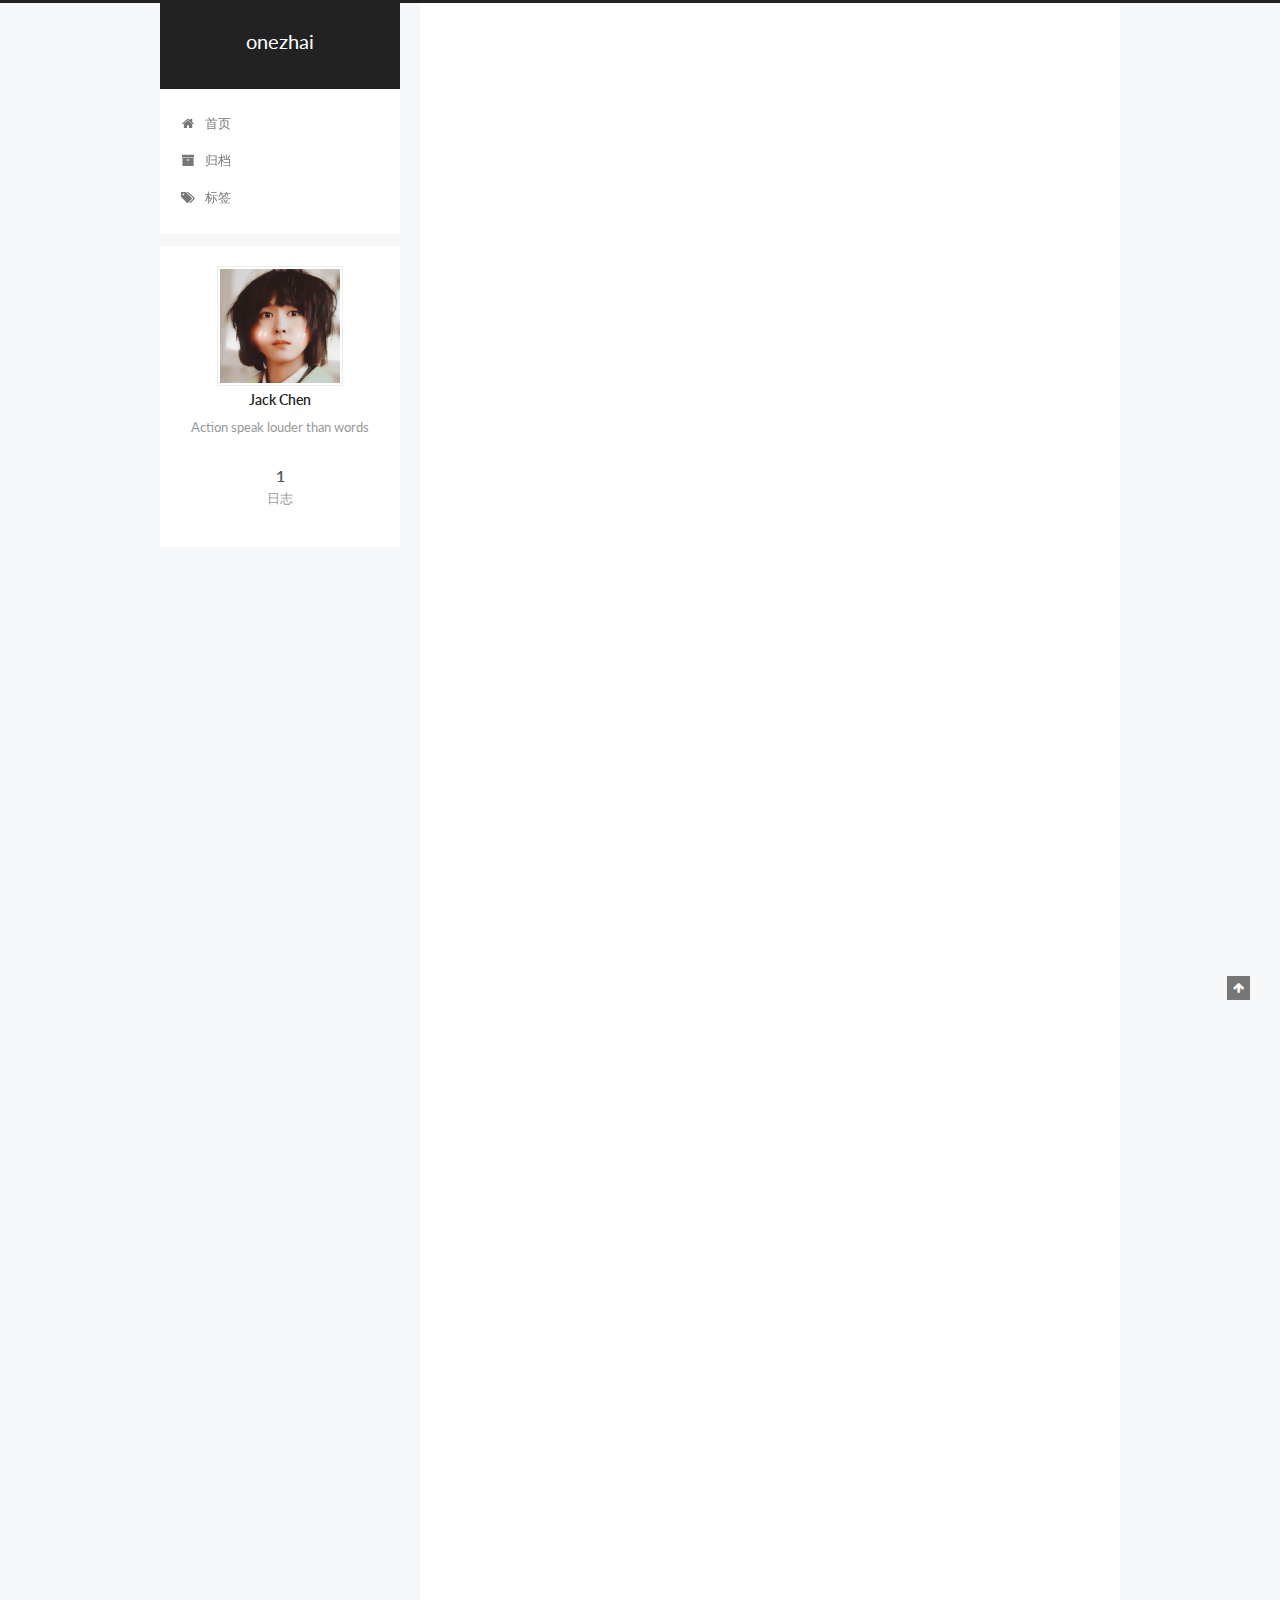
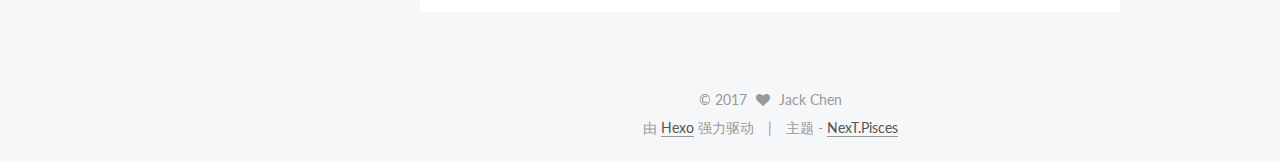
==== commit f15522df: "Site updated: 2017-02-23 12:48:57" ====
--- a/index.html
+++ b/index.html
@@ -249,7 +249,7 @@
   
   
 
-  <article class="post post-type-normal " itemscope itemtype="http://schema.org/Article">
+  <article class="post post-type-tags " itemscope itemtype="http://schema.org/Article">
   <link itemprop="mainEntityOfPage" href="http://yoursite.com/2017/02/22/生成树与多实例生成树/">
 
   <span style="display:none" itemprop="author" itemscope itemtype="http://schema.org/Person">
--- a/css/main.css
+++ b/css/main.css
@@ -1701,7 +1701,7 @@
   width: 4px;
   height: 4px;
   border-radius: 50%;
-  background: #6cffad;
+  background: #bd73ff;
 }
 .links-of-blogroll {
   font-size: 13px;
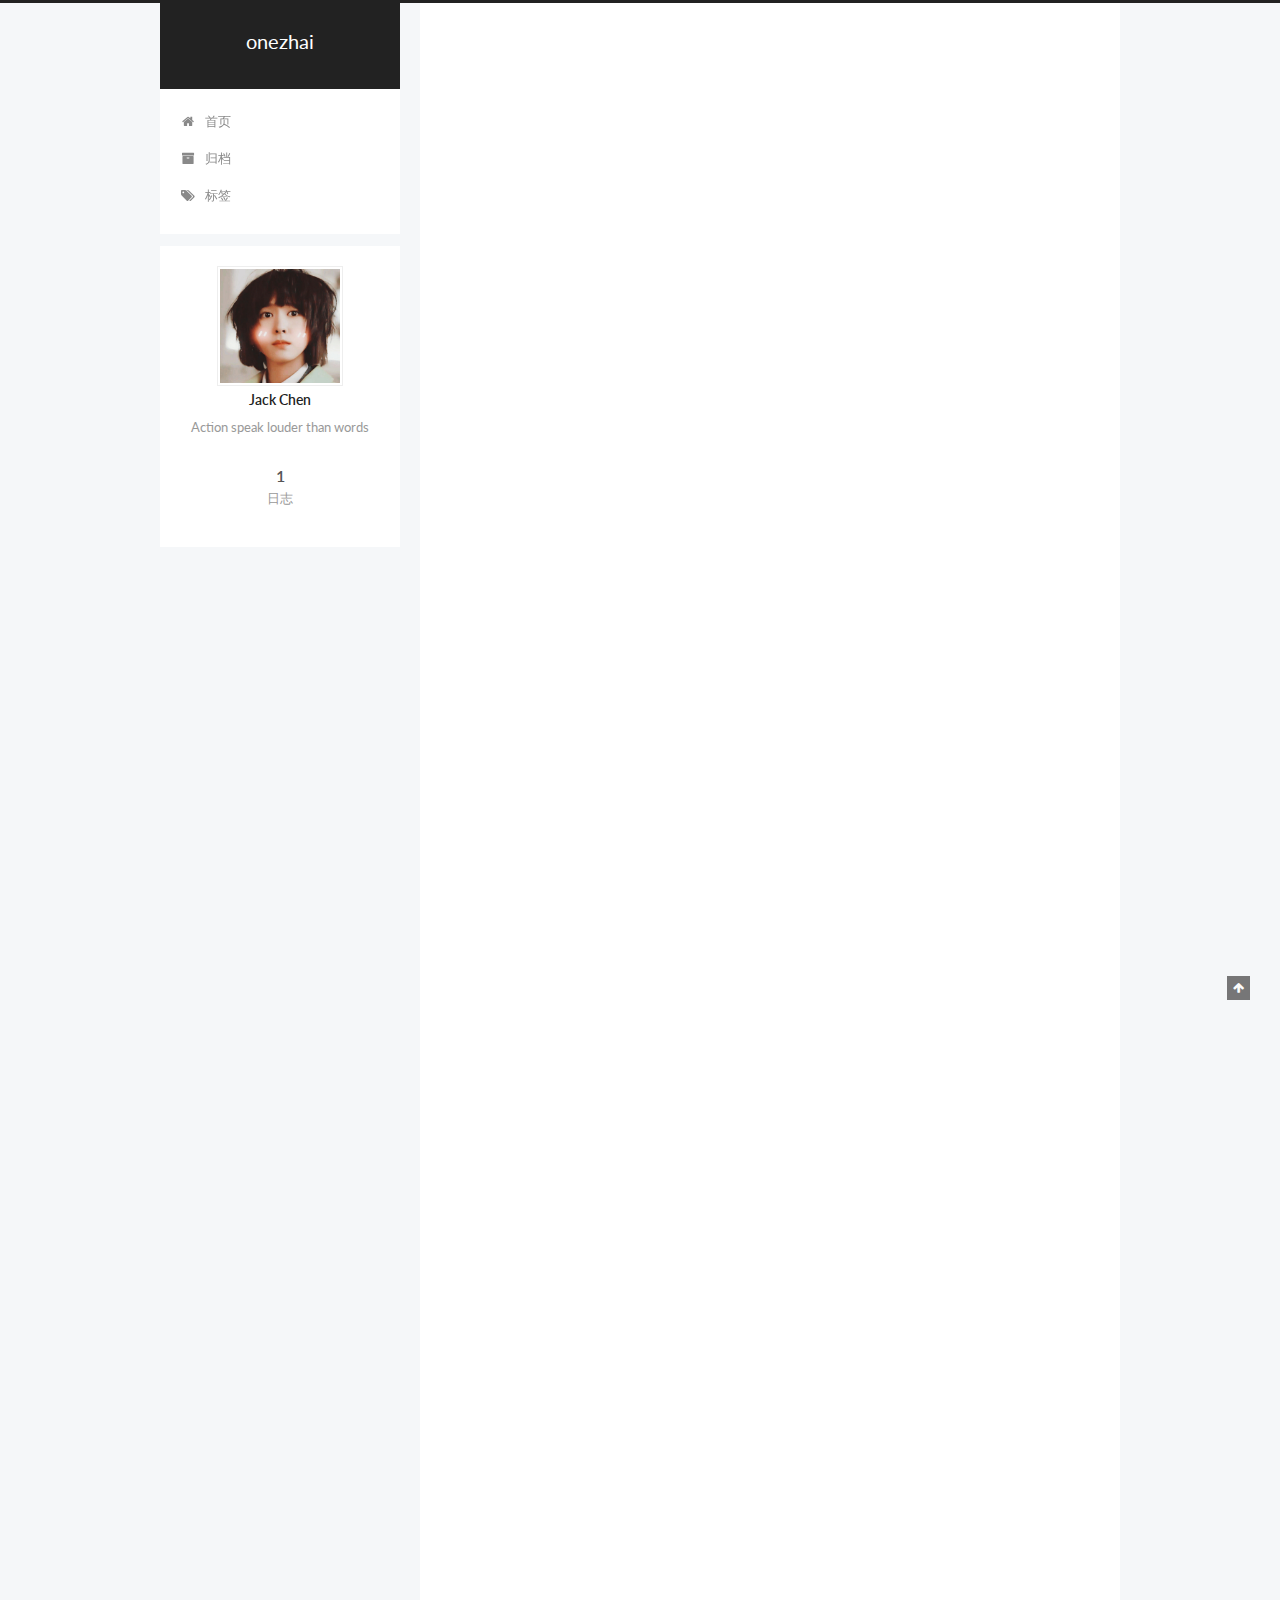
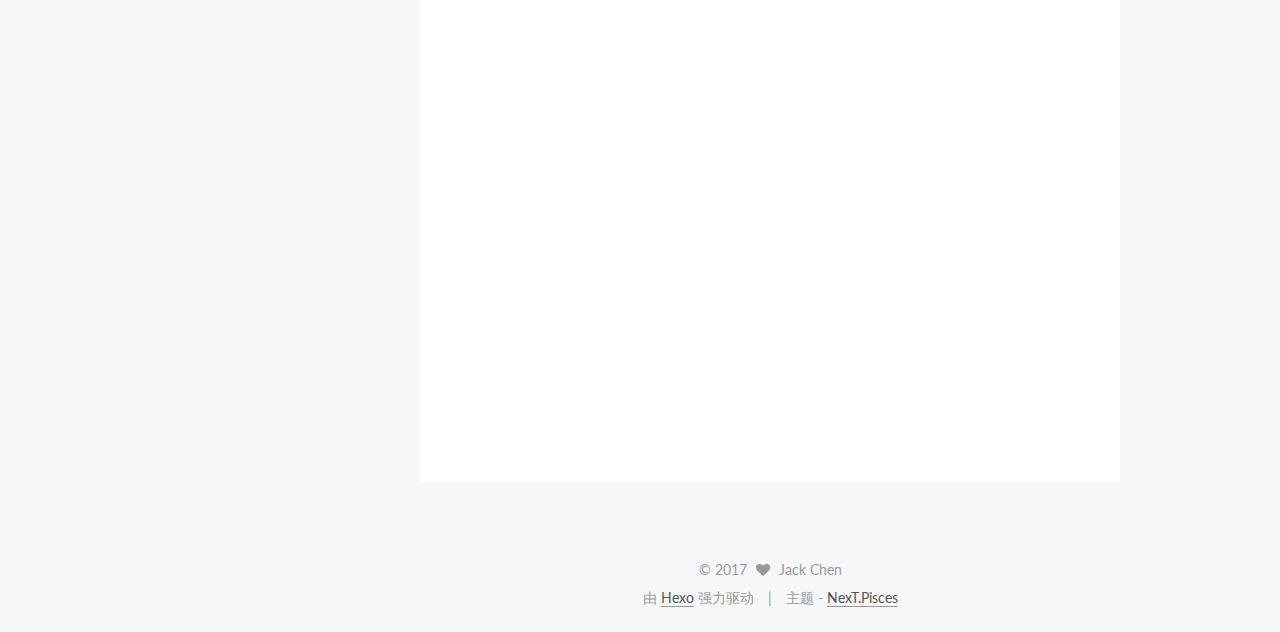
==== commit a699d067: "Site updated: 2017-02-23 12:57:39" ====
--- a/index.html
+++ b/index.html
@@ -333,6 +333,10 @@
             <p>生成树的作用<br>冗余（备份），消除环路，负载均衡<br>生成树是二层的协议，所以是交换机之间的协议，主要通过发送BPDU来确定网络拓扑结构，<br>BPDU（网桥协议数据单元）计算无环生成树<br>TCNBPDU 当拓扑变化时产生，主要是为了缩短mac地址表的刷新时间<br>BID （根桥ID）最小的为根桥，由根桥形成一棵“树”<br>当接入的根桥ID小于原拓扑的根桥ID时，根桥产生表更<br>功能<br>避免局域网单点故障，网络环路，解决“广播风暴”<br>路由备份，当一个交换产生故障时，环路消失，路由自动切换到另一台设备。<br>负载均衡，通过设置vlan通过的优先级，来指定固定的vlan走不通的交换设备出去，进行负载均衡，当一台交换故障，环路消失，自动切换，保证网络的连通性。<br>状态<br>BLOCKING阻塞状态 ，这时是没有“树”的。<br>Listening 侦听状态 这是互发BPDU 状态<br>learning 学习状态 这是是互相学习vlan状态，选出根<br>forwarding 建立成功<br>根桥的选举<br>比较桥ID ：优先级+mac （优先级默认都是32768+vlanid），端口默认优先级是128<br>根端口：每一个非根桥上都有一个根端口<br>比较到根桥的开销，开销小的为优，开销相同比较对端端口ID</p>
 <p>STP的几种协议<br>基于vlan的有<br>pvst 和rapid-pvst<br>生成树和快速生成树</p>
 <p>生成树的收敛时间大约为（30s~50s）<br>快速生成树的收敛时间为（3s）<br>MST 多实例生成树<br>多用于vlan过多的场合，把具备相同vlan特征的pvst（生成树）捆绑成一条减少vlan实例，减少资源消耗。<br>VTP vlan学习协议 ，同步vlan<br>有三个模式， server  transparent（透明模式，不发送vlan，也不学习vlan） client（客户端模式，向server学习vlan）<br>但是vlan的学习，并不是以这个为根据，而是以vtp 的修订号为依据（修订号即vlan同步的次数，没同步一次，vtp的修订号加一），修订号低的向高的学习vlan，学习的同时修订号改变。假设有一台新的交换机加入原有拓扑，修订号为高，原设备为旧设备修订号低，那么就会造成原有vlan的变化，造成无法想象的后果。<br>STP的优化<br>优化包括，快速端口，BPDU保护，BPDU过滤<br>portfast 快速端口，成功后，使得端口跳过侦听状态直接建立，端口在建立后，收到BPDU则这个特性消失<br>BPDU保护，主要防治私自接人交换机，导致网络拓扑改变，当接入交换机时，由于是二层设备，默认就开始发送BPDP来发现并划分拓扑。当开启BPDU保护时接收到或者发送BPDU时都会使得端口down<br>BPDU过滤，当接收到BPDU时，自动丢弃，不进行，BPDU的交换，确认拓扑结构<br>STP只能在access端口下配置，无法在trunk下配置。</p>
+<iframe frameborder="no" border="0" marginwidth="0" marginheight="0" width="330" height="450" src="//music.163.com/outchain/player?type=0&id=544322672&auto=0&height=430"></iframe>
+
+
+
 
           
         
--- a/css/main.css
+++ b/css/main.css
@@ -1701,7 +1701,7 @@
   width: 4px;
   height: 4px;
   border-radius: 50%;
-  background: #bd73ff;
+  background: #0859df;
 }
 .links-of-blogroll {
   font-size: 13px;
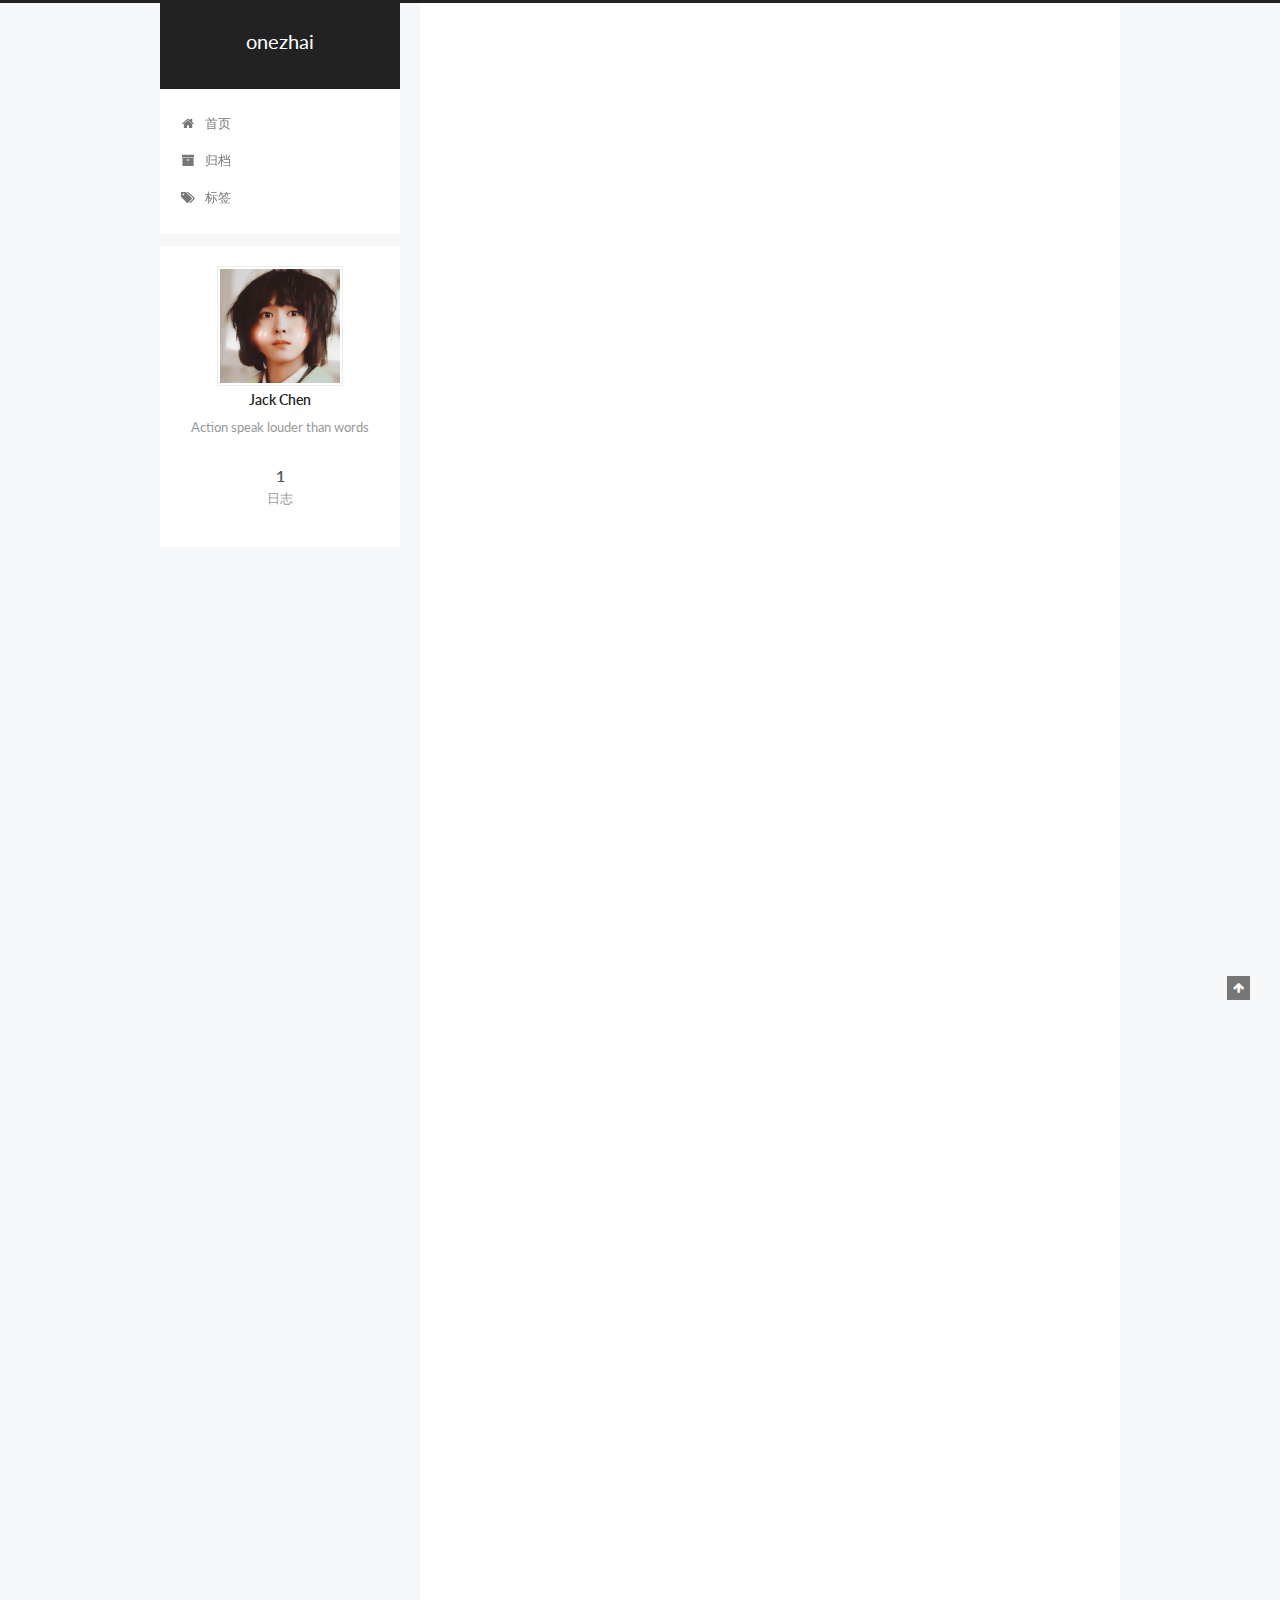
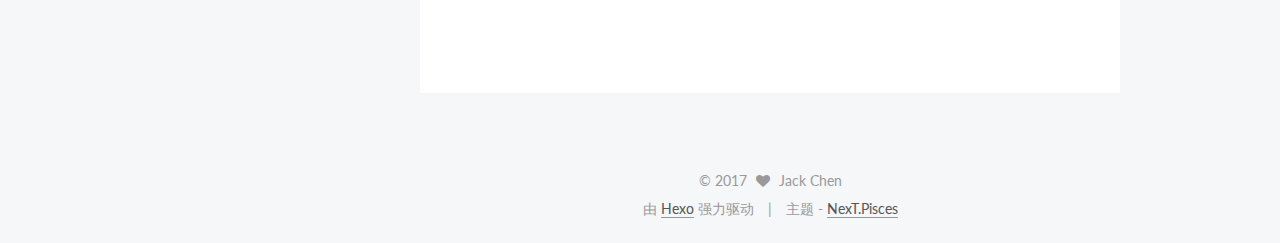
==== commit f439fd40: "Site updated: 2017-02-23 12:59:48" ====
--- a/index.html
+++ b/index.html
@@ -333,10 +333,7 @@
             <p>生成树的作用<br>冗余（备份），消除环路，负载均衡<br>生成树是二层的协议，所以是交换机之间的协议，主要通过发送BPDU来确定网络拓扑结构，<br>BPDU（网桥协议数据单元）计算无环生成树<br>TCNBPDU 当拓扑变化时产生，主要是为了缩短mac地址表的刷新时间<br>BID （根桥ID）最小的为根桥，由根桥形成一棵“树”<br>当接入的根桥ID小于原拓扑的根桥ID时，根桥产生表更<br>功能<br>避免局域网单点故障，网络环路，解决“广播风暴”<br>路由备份，当一个交换产生故障时，环路消失，路由自动切换到另一台设备。<br>负载均衡，通过设置vlan通过的优先级，来指定固定的vlan走不通的交换设备出去，进行负载均衡，当一台交换故障，环路消失，自动切换，保证网络的连通性。<br>状态<br>BLOCKING阻塞状态 ，这时是没有“树”的。<br>Listening 侦听状态 这是互发BPDU 状态<br>learning 学习状态 这是是互相学习vlan状态，选出根<br>forwarding 建立成功<br>根桥的选举<br>比较桥ID ：优先级+mac （优先级默认都是32768+vlanid），端口默认优先级是128<br>根端口：每一个非根桥上都有一个根端口<br>比较到根桥的开销，开销小的为优，开销相同比较对端端口ID</p>
 <p>STP的几种协议<br>基于vlan的有<br>pvst 和rapid-pvst<br>生成树和快速生成树</p>
 <p>生成树的收敛时间大约为（30s~50s）<br>快速生成树的收敛时间为（3s）<br>MST 多实例生成树<br>多用于vlan过多的场合，把具备相同vlan特征的pvst（生成树）捆绑成一条减少vlan实例，减少资源消耗。<br>VTP vlan学习协议 ，同步vlan<br>有三个模式， server  transparent（透明模式，不发送vlan，也不学习vlan） client（客户端模式，向server学习vlan）<br>但是vlan的学习，并不是以这个为根据，而是以vtp 的修订号为依据（修订号即vlan同步的次数，没同步一次，vtp的修订号加一），修订号低的向高的学习vlan，学习的同时修订号改变。假设有一台新的交换机加入原有拓扑，修订号为高，原设备为旧设备修订号低，那么就会造成原有vlan的变化，造成无法想象的后果。<br>STP的优化<br>优化包括，快速端口，BPDU保护，BPDU过滤<br>portfast 快速端口，成功后，使得端口跳过侦听状态直接建立，端口在建立后，收到BPDU则这个特性消失<br>BPDU保护，主要防治私自接人交换机，导致网络拓扑改变，当接入交换机时，由于是二层设备，默认就开始发送BPDP来发现并划分拓扑。当开启BPDU保护时接收到或者发送BPDU时都会使得端口down<br>BPDU过滤，当接收到BPDU时，自动丢弃，不进行，BPDU的交换，确认拓扑结构<br>STP只能在access端口下配置，无法在trunk下配置。</p>
-<iframe frameborder="no" border="0" marginwidth="0" marginheight="0" width="330" height="450" src="//music.163.com/outchain/player?type=0&id=544322672&auto=0&height=430"></iframe>
-
-
-
+<p>meborder=”no” border=”0” marginwidth=”0” marginheight=”0” width=330 height=110 src=”//music.163.com/outchain/player?type=0&amp;id=544322672&amp;auto=0&amp;height=90”&gt;</p>
 
           
         
--- a/css/main.css
+++ b/css/main.css
@@ -1701,7 +1701,7 @@
   width: 4px;
   height: 4px;
   border-radius: 50%;
-  background: #0859df;
+  background: #ffc7ff;
 }
 .links-of-blogroll {
   font-size: 13px;
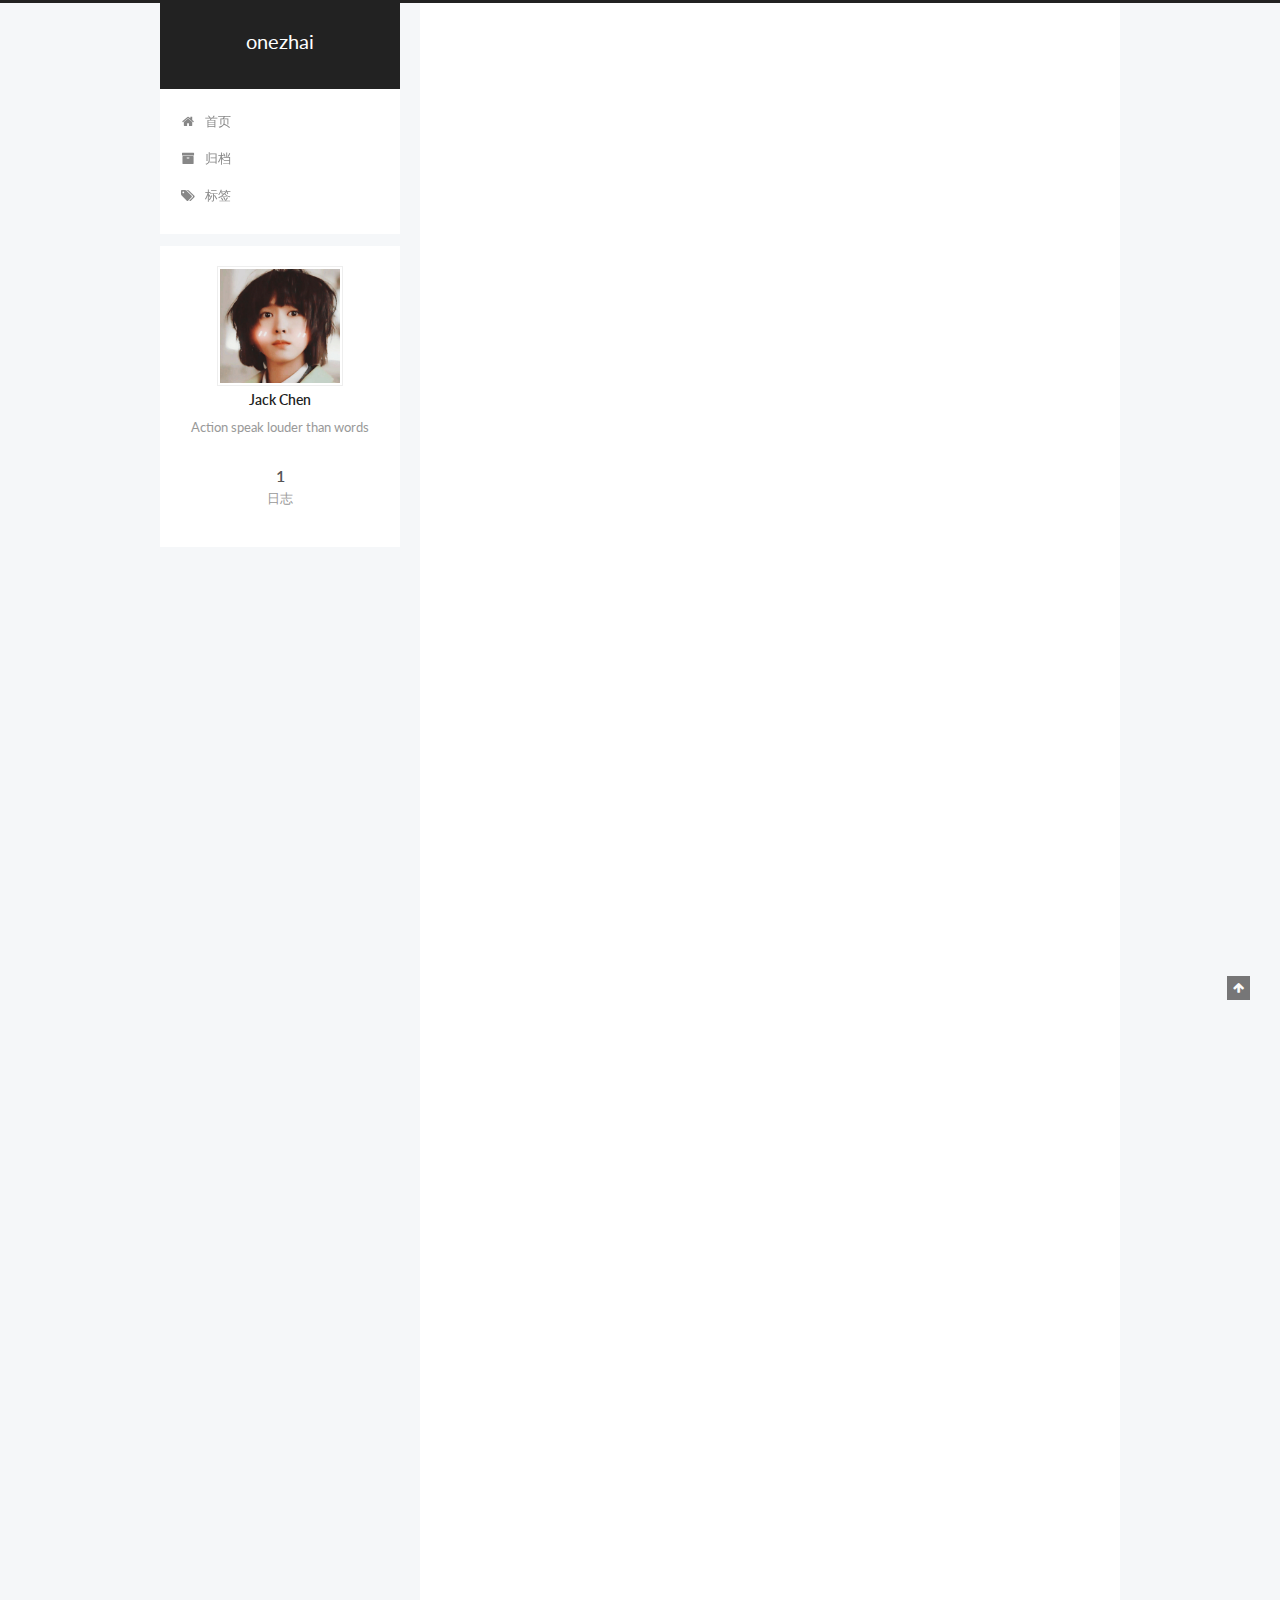
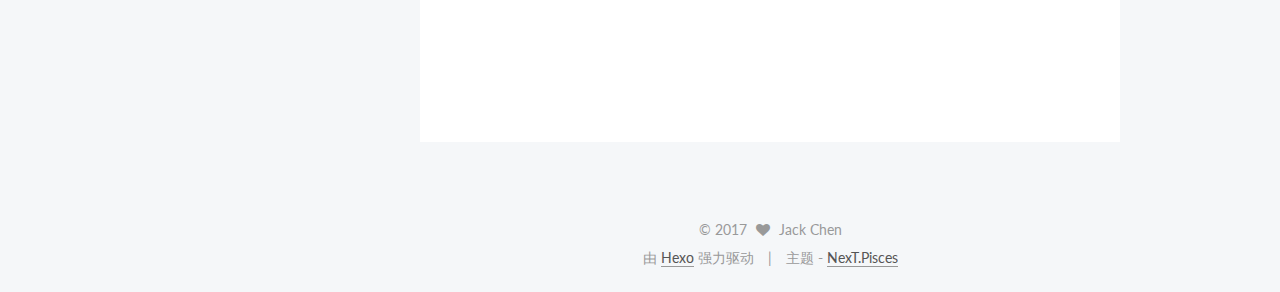
==== commit 830a30ab: "Site updated: 2017-02-23 14:08:50" ====
--- a/index.html
+++ b/index.html
@@ -333,7 +333,7 @@
             <p>生成树的作用<br>冗余（备份），消除环路，负载均衡<br>生成树是二层的协议，所以是交换机之间的协议，主要通过发送BPDU来确定网络拓扑结构，<br>BPDU（网桥协议数据单元）计算无环生成树<br>TCNBPDU 当拓扑变化时产生，主要是为了缩短mac地址表的刷新时间<br>BID （根桥ID）最小的为根桥，由根桥形成一棵“树”<br>当接入的根桥ID小于原拓扑的根桥ID时，根桥产生表更<br>功能<br>避免局域网单点故障，网络环路，解决“广播风暴”<br>路由备份，当一个交换产生故障时，环路消失，路由自动切换到另一台设备。<br>负载均衡，通过设置vlan通过的优先级，来指定固定的vlan走不通的交换设备出去，进行负载均衡，当一台交换故障，环路消失，自动切换，保证网络的连通性。<br>状态<br>BLOCKING阻塞状态 ，这时是没有“树”的。<br>Listening 侦听状态 这是互发BPDU 状态<br>learning 学习状态 这是是互相学习vlan状态，选出根<br>forwarding 建立成功<br>根桥的选举<br>比较桥ID ：优先级+mac （优先级默认都是32768+vlanid），端口默认优先级是128<br>根端口：每一个非根桥上都有一个根端口<br>比较到根桥的开销，开销小的为优，开销相同比较对端端口ID</p>
 <p>STP的几种协议<br>基于vlan的有<br>pvst 和rapid-pvst<br>生成树和快速生成树</p>
 <p>生成树的收敛时间大约为（30s~50s）<br>快速生成树的收敛时间为（3s）<br>MST 多实例生成树<br>多用于vlan过多的场合，把具备相同vlan特征的pvst（生成树）捆绑成一条减少vlan实例，减少资源消耗。<br>VTP vlan学习协议 ，同步vlan<br>有三个模式， server  transparent（透明模式，不发送vlan，也不学习vlan） client（客户端模式，向server学习vlan）<br>但是vlan的学习，并不是以这个为根据，而是以vtp 的修订号为依据（修订号即vlan同步的次数，没同步一次，vtp的修订号加一），修订号低的向高的学习vlan，学习的同时修订号改变。假设有一台新的交换机加入原有拓扑，修订号为高，原设备为旧设备修订号低，那么就会造成原有vlan的变化，造成无法想象的后果。<br>STP的优化<br>优化包括，快速端口，BPDU保护，BPDU过滤<br>portfast 快速端口，成功后，使得端口跳过侦听状态直接建立，端口在建立后，收到BPDU则这个特性消失<br>BPDU保护，主要防治私自接人交换机，导致网络拓扑改变，当接入交换机时，由于是二层设备，默认就开始发送BPDP来发现并划分拓扑。当开启BPDU保护时接收到或者发送BPDU时都会使得端口down<br>BPDU过滤，当接收到BPDU时，自动丢弃，不进行，BPDU的交换，确认拓扑结构<br>STP只能在access端口下配置，无法在trunk下配置。</p>
-<p>meborder=”no” border=”0” marginwidth=”0” marginheight=”0” width=330 height=110 src=”//music.163.com/outchain/player?type=0&amp;id=544322672&amp;auto=0&amp;height=90”&gt;</p>
+ <iframe frameborder="no" border="0" marginwidth="0" marginheight="0" width="330" height="110" src="//music.163.com/outchain/player?type=0&id=544327206&auto=0&height=90"></iframe>
 
           
         
--- a/css/main.css
+++ b/css/main.css
@@ -1701,7 +1701,7 @@
   width: 4px;
   height: 4px;
   border-radius: 50%;
-  background: #ffc7ff;
+  background: #45d485;
 }
 .links-of-blogroll {
   font-size: 13px;
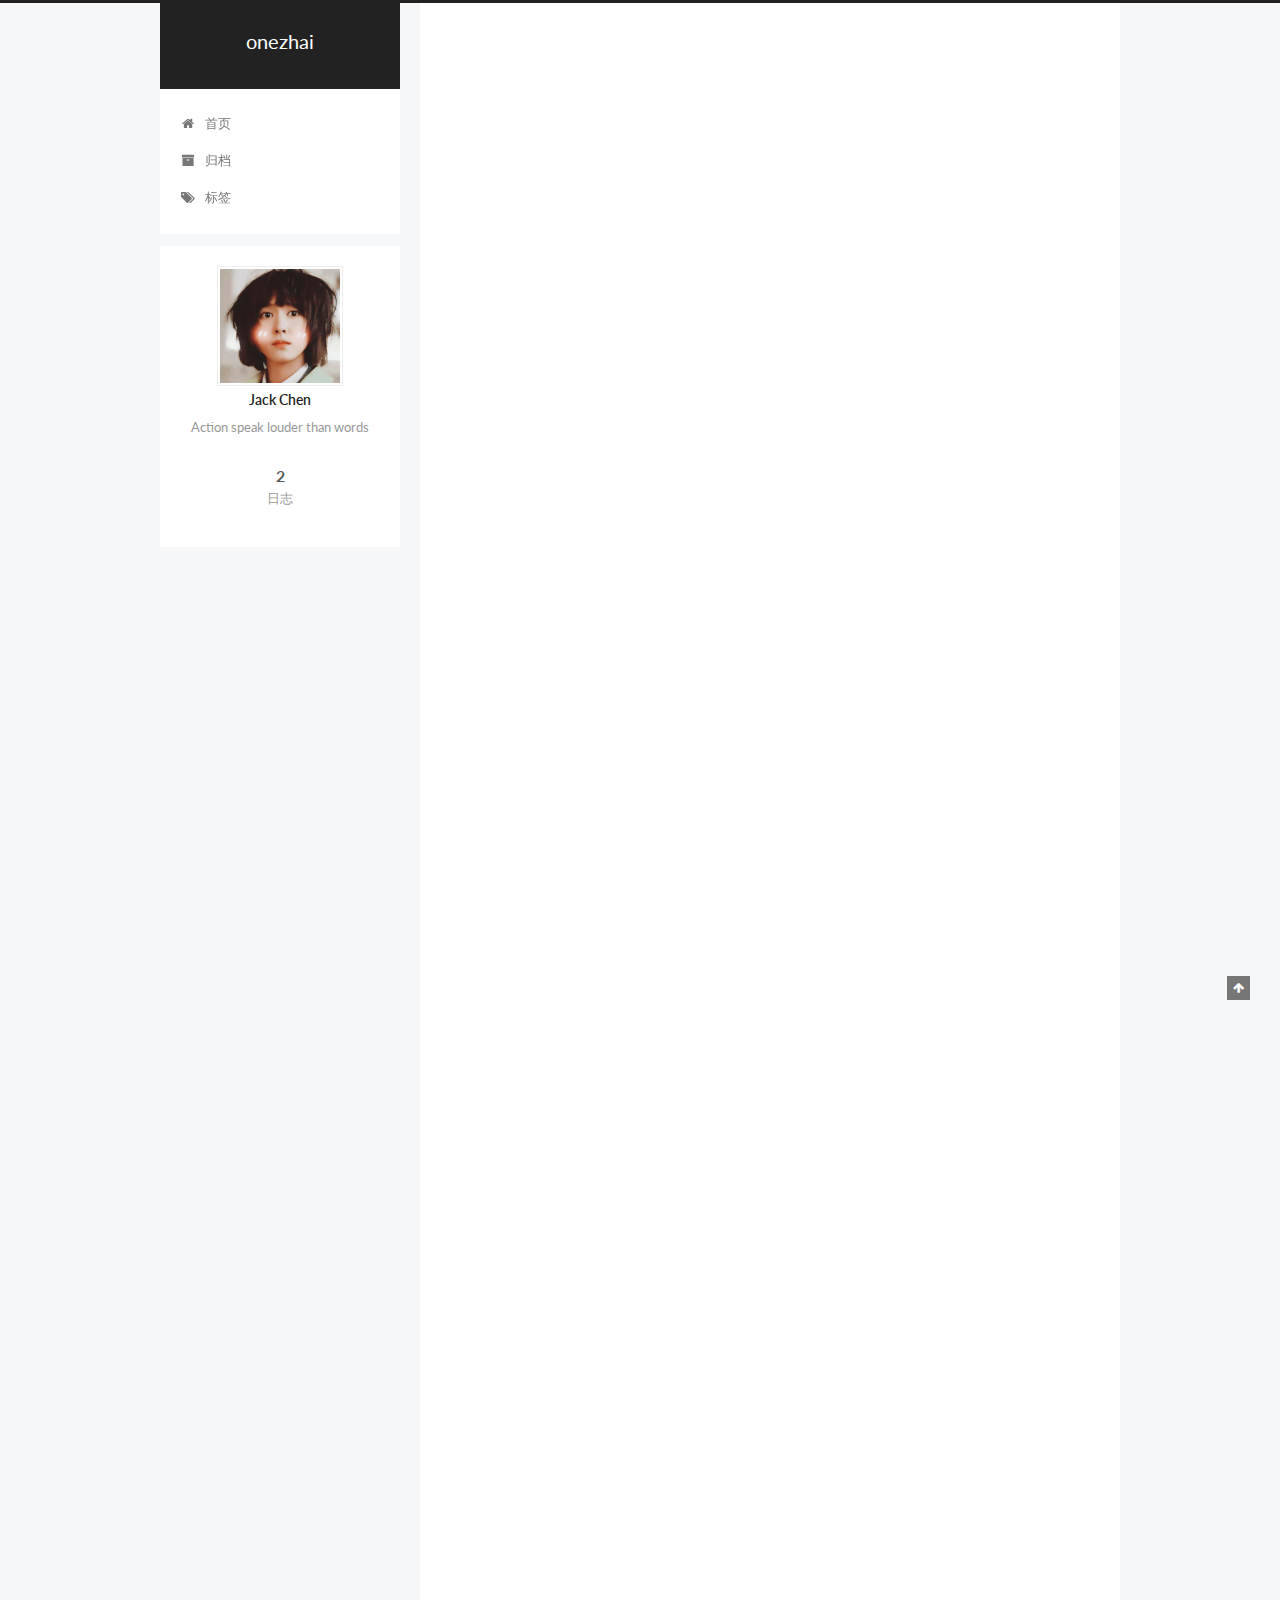
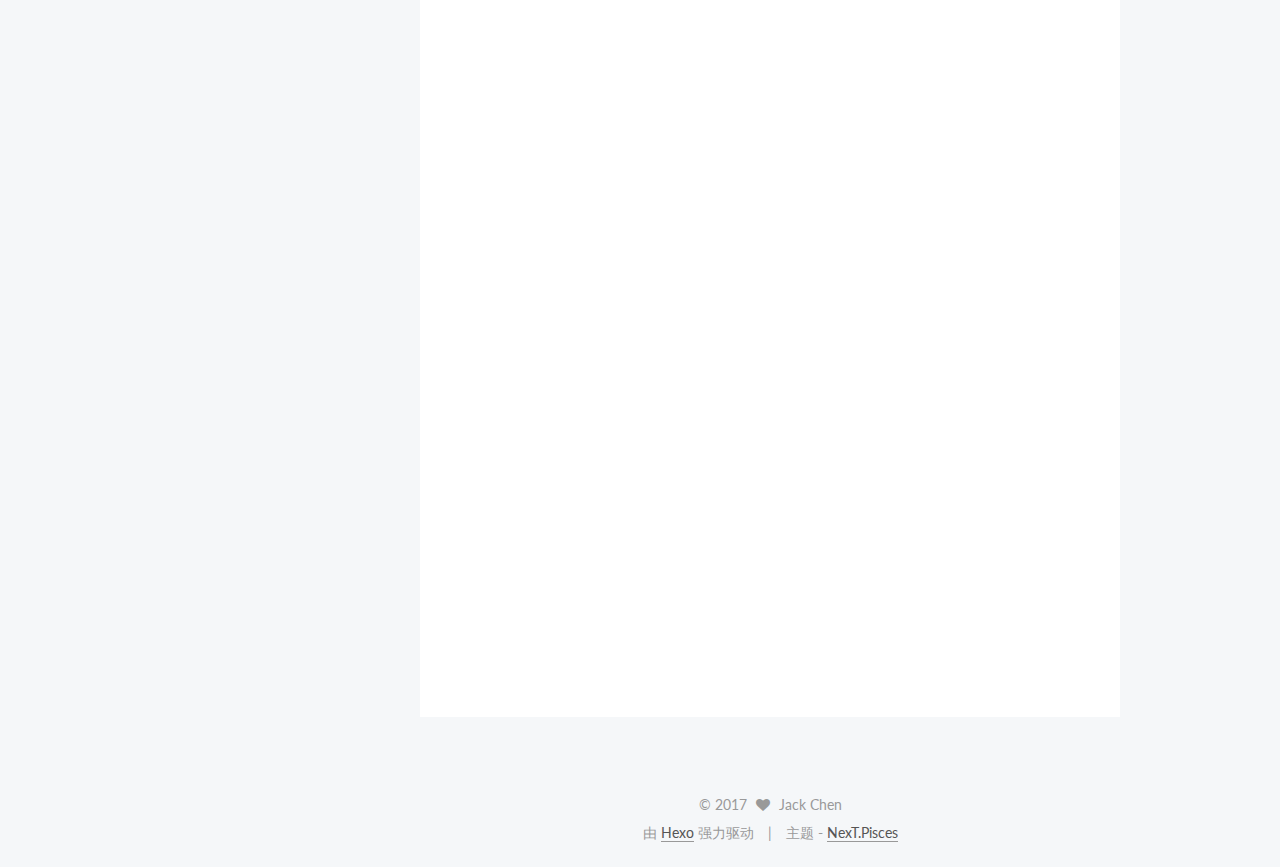
==== commit cd96356b: "Site updated: 2017-02-24 13:49:59" ====
--- a/index.html
+++ b/index.html
@@ -249,6 +249,127 @@
   
   
 
+  <article class="post post-type-normal " itemscope itemtype="http://schema.org/Article">
+  <link itemprop="mainEntityOfPage" href="http://yoursite.com/2017/02/24/vlan的划分/">
+
+  <span style="display:none" itemprop="author" itemscope itemtype="http://schema.org/Person">
+    <meta itemprop="name" content="Jack Chen">
+    <meta itemprop="description" content="">
+    <meta itemprop="image" content="/uploads/touxiang.jpg">
+  </span>
+
+  <span style="display:none" itemprop="publisher" itemscope itemtype="http://schema.org/Organization">
+    <meta itemprop="name" content="onezhai">
+    <span style="display:none" itemprop="logo" itemscope itemtype="http://schema.org/ImageObject">
+      <img style="display:none;" itemprop="url image" alt="onezhai" src="">
+    </span>
+  </span>
+
+    
+      <header class="post-header">
+
+        
+        
+          <h1 class="post-title" itemprop="name headline">
+            
+            
+              
+                
+                <a class="post-title-link" href="/2017/02/24/vlan的划分/" itemprop="url">
+                  vlan的划分
+                </a>
+              
+            
+          </h1>
+        
+
+        <div class="post-meta">
+          <span class="post-time">
+            
+              <span class="post-meta-item-icon">
+                <i class="fa fa-calendar-o"></i>
+              </span>
+              
+                <span class="post-meta-item-text">发表于</span>
+              
+              <time title="创建于" itemprop="dateCreated datePublished" datetime="2017-02-24T13:35:57+08:00">
+                2017-02-24
+              </time>
+            
+
+            
+
+            
+          </span>
+
+          
+
+          
+            
+          
+
+          
+          
+
+          
+
+          
+
+          
+
+        </div>
+      </header>
+    
+
+
+    <div class="post-body" itemprop="articleBody">
+
+      
+      
+
+      
+        
+          
+            <p>1.vlan划分的目的<br>1.1隔离网段<br>此功能为vlan最基础的功能，通过划分不通的vlan，可以充分隔离vlan间的数据传递，给网络安全带来保证。（此功能非vlan划分的主要功能，只是一个可用方法。）<br>1.2提供安全性<br>举例子，在未划分vlan之前，所有的pc都处在一个广播域中，可能会有一台设备受到攻击后，向其他pc发送arp攻击包，造成中间人攻击，<br>划分vlan后，广播域变小，就缩小了arp攻击的，攻击范围，（arp为2.5层协议，只能在同一vlan中传递）。<br>1.3提高可用性<br>划分vlan后广播域缩小，广播包就不会向整个网络发送，从而提高网络带宽的可用性。</p>
+
+          
+        
+      
+    </div>
+
+    <div>
+      
+    </div>
+
+    <div>
+      
+    </div>
+
+
+    <footer class="post-footer">
+      
+
+      
+
+      
+
+      
+      
+        <div class="post-eof"></div>
+      
+    </footer>
+  </article>
+
+
+    
+      
+
+  
+
+  
+  
+  
+
   <article class="post post-type-tags " itemscope itemtype="http://schema.org/Article">
   <link itemprop="mainEntityOfPage" href="http://yoursite.com/2017/02/22/生成树与多实例生成树/">
 
@@ -410,7 +531,7 @@
           
             <div class="site-state-item site-state-posts">
               <a href="/archives">
-                <span class="site-state-item-count">1</span>
+                <span class="site-state-item-count">2</span>
                 <span class="site-state-item-name">日志</span>
               </a>
             </div>
--- a/css/main.css
+++ b/css/main.css
@@ -1701,7 +1701,7 @@
   width: 4px;
   height: 4px;
   border-radius: 50%;
-  background: #45d485;
+  background: #cd593d;
 }
 .links-of-blogroll {
   font-size: 13px;
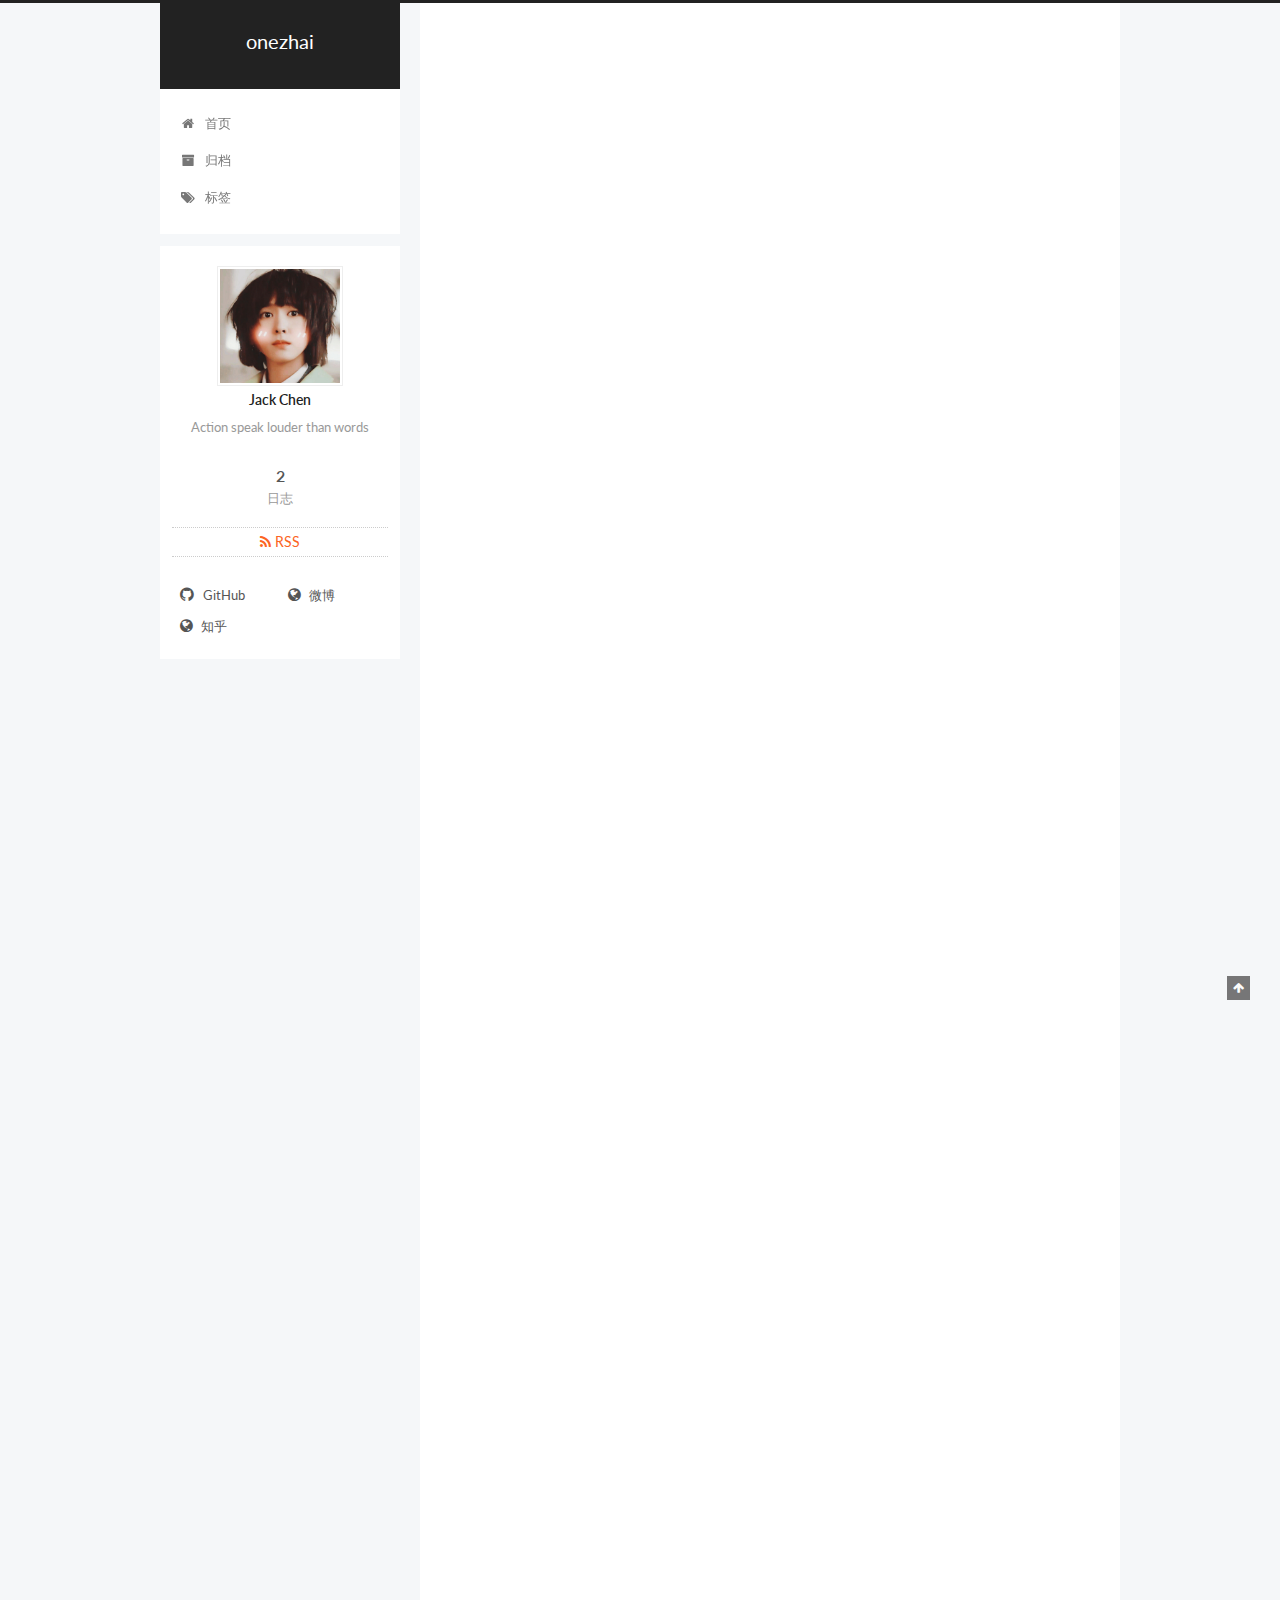
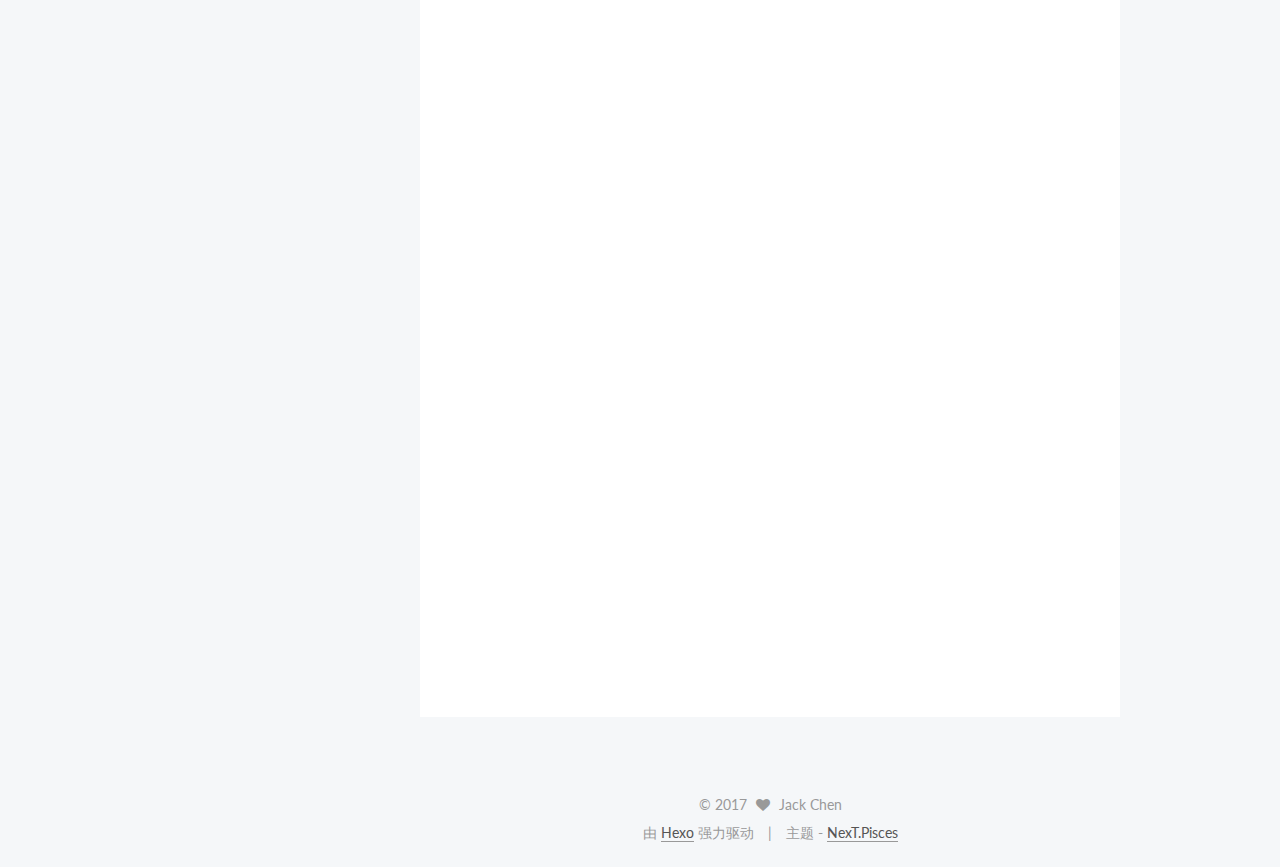
==== commit 45dad2e3: "Site updated: 2017-02-24 18:21:07" ====
--- a/index.html
+++ b/index.html
@@ -76,6 +76,8 @@
 
 
 
+
+  <link rel="alternate" href="/atom.xml" title="onezhai" type="application/atom+xml" />
 
 
 
@@ -544,8 +546,44 @@
         </nav>
 
         
+          <div class="feed-link motion-element">
+            <a href="/atom.xml" rel="alternate">
+              <i class="fa fa-rss"></i>
+              RSS
+            </a>
+          </div>
+        
 
         <div class="links-of-author motion-element">
+          
+            
+              <span class="links-of-author-item">
+                <a href="https://github.com/Jack12q/" target="_blank" title="GitHub">
+                  
+                    <i class="fa fa-fw fa-github"></i>
+                  
+                  GitHub
+                </a>
+              </span>
+            
+              <span class="links-of-author-item">
+                <a href="http://weibo.com/574800008" target="_blank" title="微博">
+                  
+                    <i class="fa fa-fw fa-globe"></i>
+                  
+                  微博
+                </a>
+              </span>
+            
+              <span class="links-of-author-item">
+                <a href="https://www.zhihu.com/people/meng-meng-de-ji-zhu-zhai/activities" target="_blank" title="知乎">
+                  
+                    <i class="fa fa-fw fa-globe"></i>
+                  
+                  知乎
+                </a>
+              </span>
+            
           
         </div>
 
--- a/css/main.css
+++ b/css/main.css
@@ -1701,7 +1701,7 @@
   width: 4px;
   height: 4px;
   border-radius: 50%;
-  background: #cd593d;
+  background: #ffffe7;
 }
 .links-of-blogroll {
   font-size: 13px;
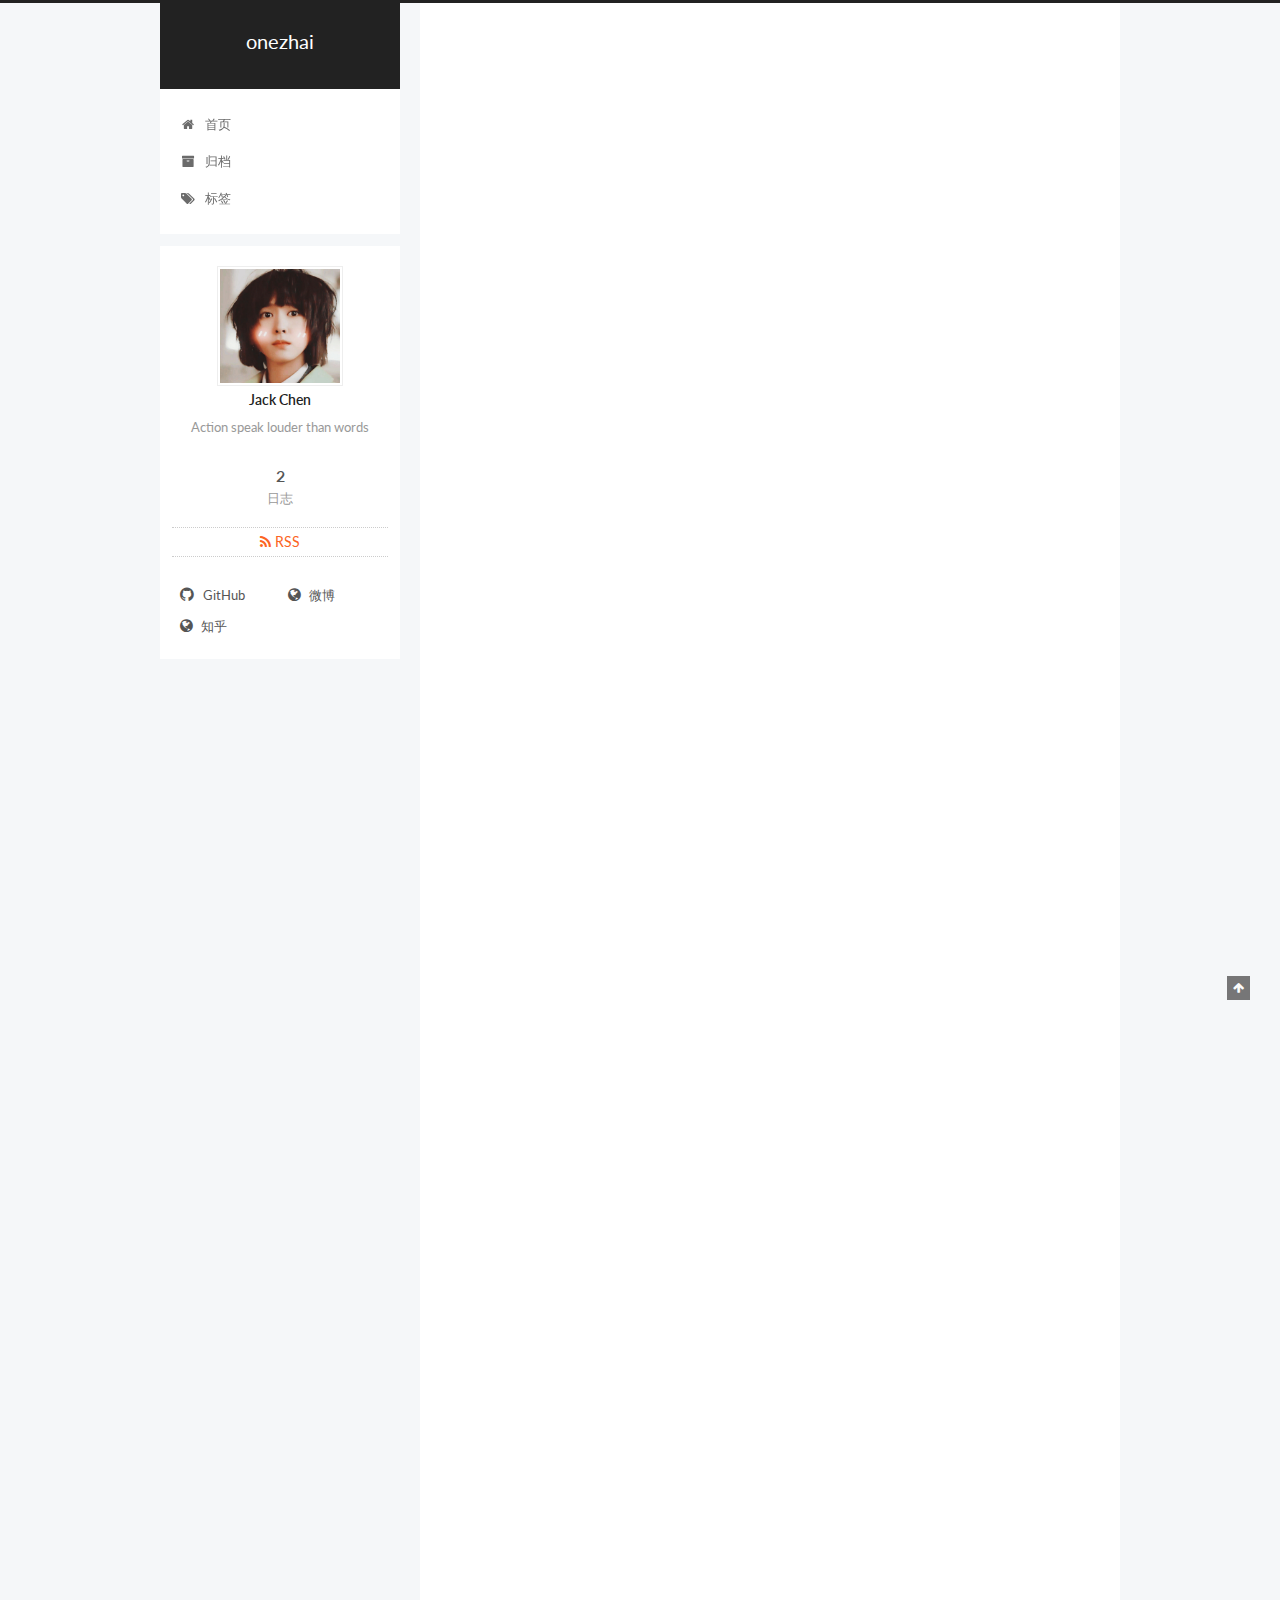
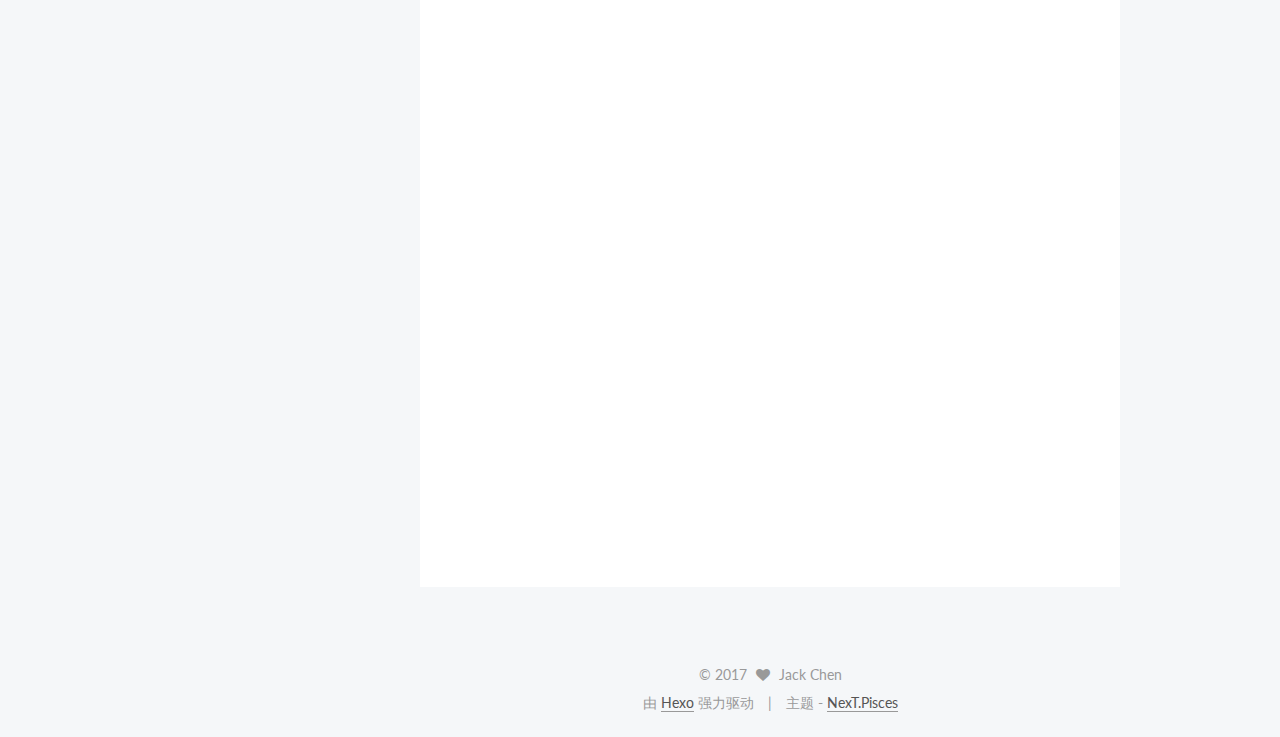
==== commit 59404363: "Site updated: 2017-03-10 17:32:10" ====
--- a/index.html
+++ b/index.html
@@ -456,7 +456,6 @@
             <p>生成树的作用<br>冗余（备份），消除环路，负载均衡<br>生成树是二层的协议，所以是交换机之间的协议，主要通过发送BPDU来确定网络拓扑结构，<br>BPDU（网桥协议数据单元）计算无环生成树<br>TCNBPDU 当拓扑变化时产生，主要是为了缩短mac地址表的刷新时间<br>BID （根桥ID）最小的为根桥，由根桥形成一棵“树”<br>当接入的根桥ID小于原拓扑的根桥ID时，根桥产生表更<br>功能<br>避免局域网单点故障，网络环路，解决“广播风暴”<br>路由备份，当一个交换产生故障时，环路消失，路由自动切换到另一台设备。<br>负载均衡，通过设置vlan通过的优先级，来指定固定的vlan走不通的交换设备出去，进行负载均衡，当一台交换故障，环路消失，自动切换，保证网络的连通性。<br>状态<br>BLOCKING阻塞状态 ，这时是没有“树”的。<br>Listening 侦听状态 这是互发BPDU 状态<br>learning 学习状态 这是是互相学习vlan状态，选出根<br>forwarding 建立成功<br>根桥的选举<br>比较桥ID ：优先级+mac （优先级默认都是32768+vlanid），端口默认优先级是128<br>根端口：每一个非根桥上都有一个根端口<br>比较到根桥的开销，开销小的为优，开销相同比较对端端口ID</p>
 <p>STP的几种协议<br>基于vlan的有<br>pvst 和rapid-pvst<br>生成树和快速生成树</p>
 <p>生成树的收敛时间大约为（30s~50s）<br>快速生成树的收敛时间为（3s）<br>MST 多实例生成树<br>多用于vlan过多的场合，把具备相同vlan特征的pvst（生成树）捆绑成一条减少vlan实例，减少资源消耗。<br>VTP vlan学习协议 ，同步vlan<br>有三个模式， server  transparent（透明模式，不发送vlan，也不学习vlan） client（客户端模式，向server学习vlan）<br>但是vlan的学习，并不是以这个为根据，而是以vtp 的修订号为依据（修订号即vlan同步的次数，没同步一次，vtp的修订号加一），修订号低的向高的学习vlan，学习的同时修订号改变。假设有一台新的交换机加入原有拓扑，修订号为高，原设备为旧设备修订号低，那么就会造成原有vlan的变化，造成无法想象的后果。<br>STP的优化<br>优化包括，快速端口，BPDU保护，BPDU过滤<br>portfast 快速端口，成功后，使得端口跳过侦听状态直接建立，端口在建立后，收到BPDU则这个特性消失<br>BPDU保护，主要防治私自接人交换机，导致网络拓扑改变，当接入交换机时，由于是二层设备，默认就开始发送BPDP来发现并划分拓扑。当开启BPDU保护时接收到或者发送BPDU时都会使得端口down<br>BPDU过滤，当接收到BPDU时，自动丢弃，不进行，BPDU的交换，确认拓扑结构<br>STP只能在access端口下配置，无法在trunk下配置。</p>
- <iframe frameborder="no" border="0" marginwidth="0" marginheight="0" width="330" height="110" src="//music.163.com/outchain/player?type=0&id=544327206&auto=0&height=90"></iframe>
 
           
         
